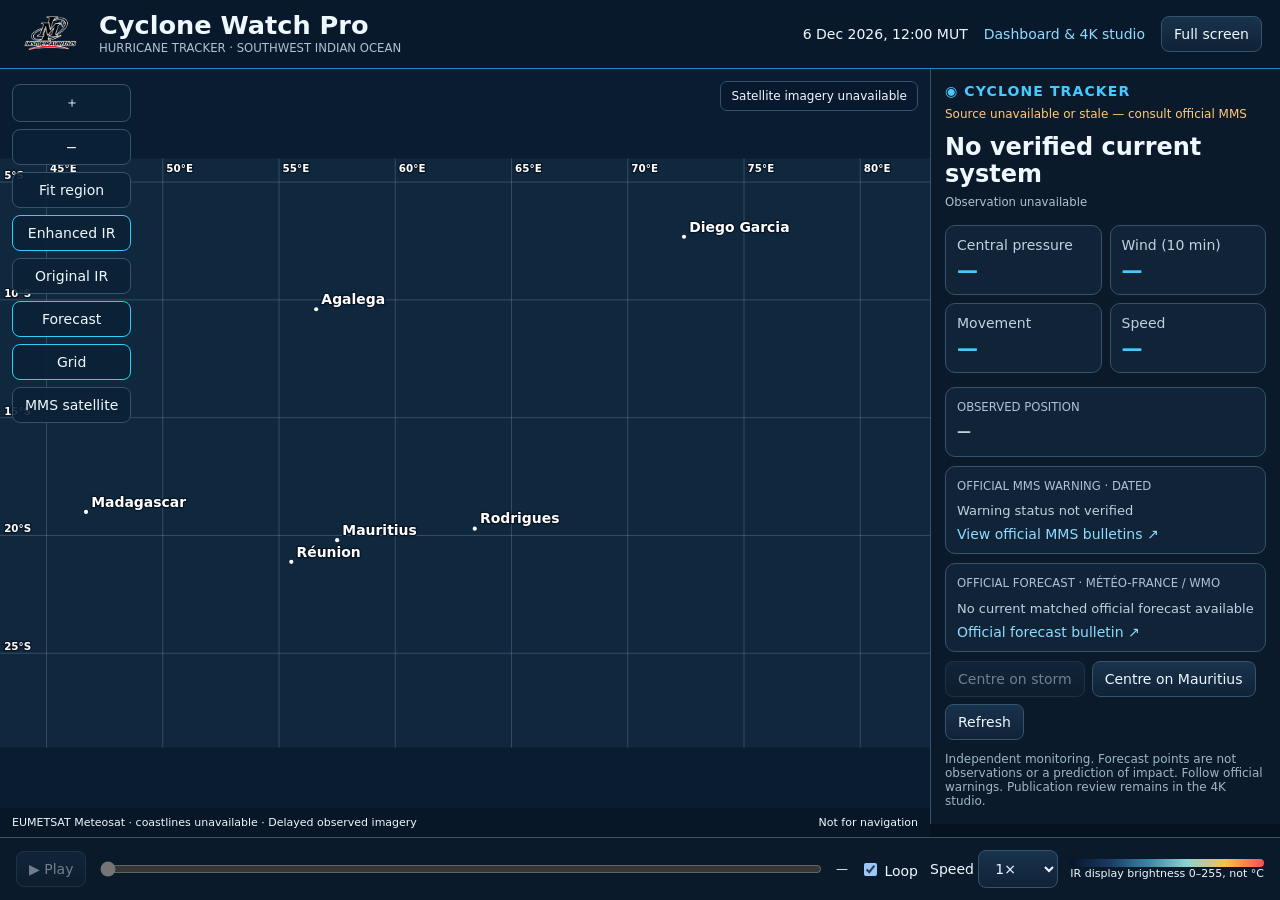
==== tracker.html @ b61e45dd "Add map-first responsive satellite tracker with real dated IR frames and official forecast overlay" ====
<!doctype html><html lang="en"><head><meta charset="utf-8"><meta name="viewport" content="width=device-width, initial-scale=1"><title>Inside Mauritius | Cyclone Watch Pro — Tracker</title><link rel="icon" href="icon.svg"><link rel="stylesheet" href="tracker.css"><script src="official-forecast.js" defer></script><script src="tracker.js" defer></script></head><body><header><img src="studio-logo.png" alt="Inside Mauritius"><div><strong>Cyclone Watch Pro</strong><small>HURRICANE TRACKER · SOUTHWEST INDIAN OCEAN</small></div><span id="clock"></span><a href="index.html">Dashboard & 4K studio</a><button id="full">Full screen</button></header><main><section class="map" aria-label="Satellite tracking map"><svg id="map" viewBox="0 0 1800 1140" xmlns="http://www.w3.org/2000/svg" aria-label="Geographic satellite map"><rect width="1800" height="1140" fill="#10283d"/><image id="sat" width="1800" height="1140" preserveAspectRatio="none"/><image id="coast" width="1800" height="1140" preserveAspectRatio="none"/><g id="grid"></g><g id="places"></g><g id="tracks"></g></svg><div class="layers"><button id="zoomIn">＋</button><button id="zoomOut">−</button><button id="reset">Fit region</button><button id="infra" aria-pressed="true">Enhanced IR</button><button id="raw" aria-pressed="false">Original IR</button><button id="forecastToggle" aria-pressed="true">Forecast</button><button id="gridToggle" aria-pressed="true">Grid</button><a href="https://metservice.intnet.mu/satellite-imagery.php">MMS satellite</a></div><div class="mapstatus" id="imageStatus" role="status">Checking dated imagery…</div><div class="mapfoot"><span id="credit">Satellite observations are delayed.</span><span>Not for navigation</span></div></section><aside><div class="eyebrow">◉ CYCLONE TRACKER</div><div id="sourceStatus" role="status">Checking official sources…</div><h1 id="storm">—</h1><small id="obs">Observation unavailable</small><div class="metrics"><div>Central pressure<b id="pressure">—</b></div><div>Wind (10 min)<b id="wind">—</b></div><div>Movement<b id="direction">—</b></div><div>Speed<b id="speed">—</b></div></div><div class="panel"><small>OBSERVED POSITION</small><b id="coords">—</b></div><div class="panel"><small>OFFICIAL MMS WARNING · DATED</small><p id="warning">Not verified</p><a href="https://metservice.intnet.mu/">View official MMS bulletins ↗</a></div><div class="panel"><small>OFFICIAL FORECAST · MÉTÉO-FRANCE / WMO</small><p id="forecastStatus">Checking forecast…</p><div id="points"></div><a href="https://wwmiws.wmo.int/index.php/metareas/bulletinset/8S/html">Official forecast bulletin ↗</a></div><div class="actions"><button id="centerStorm">Centre on storm</button><button id="centerMU">Centre on Mauritius</button><button id="refresh">Refresh</button></div><p class="note">Independent monitoring. Forecast points are not observations or a prediction of impact. Follow official warnings. Publication review remains in the 4K studio.</p></aside></main><footer><button id="play" disabled>▶ Play</button><input type="range" id="seek" min="0" max="0" value="0" disabled aria-label="Satellite frame"><span id="frameTime">—</span><label><input type="checkbox" id="loop" checked> Loop</label><label>Speed <select id="rate"><option value="1">1×</option><option value="2">2×</option><option value=".5">0.5×</option></select></label><div class="legend"><span class="gradient"></span>IR display brightness 0–255, not °C</div></footer></body></html>
---- tracker.css ----
:root{color-scheme:dark;--bg:#071221;--panel:#102337;--line:#36536c;--cyan:#46c9ff;--ink:#eff8ff}*{box-sizing:border-box}body{margin:0;background:var(--bg);color:var(--ink);font:14px system-ui,sans-serif;min-height:100dvh;display:flex;flex-direction:column}header{display:flex;align-items:center;gap:16px;padding:10px 18px;border-bottom:1px solid #168dc2;background:#09192c;flex-wrap:wrap}header img{width:65px;height:42px;object-fit:contain}header strong{font-size:clamp(19px,2vw,28px)}small{display:block;color:#adc2d5;line-height:1.5}header #clock{margin-left:auto;font-variant-numeric:tabular-nums}a{color:#8edcff;text-decoration:none}a:hover{text-decoration:underline}button,select,.layers a{border:1px solid var(--line);background:linear-gradient(#18334d,#102236);color:var(--ink);border-radius:8px;padding:9px 12px;font:inherit;cursor:pointer}button:disabled{opacity:.45;cursor:default}button[aria-pressed=true]{background:#075b9a;border-color:#2bceff}button:focus-visible,a:focus-visible,input:focus-visible{outline:2px solid #46c9ff}main{display:grid;grid-template-columns:minmax(0,1fr) 350px;flex:1;min-height:0}.map{position:relative;min-width:0;min-height:480px;display:flex;align-items:center;justify-content:center;background:#0a1d30;overflow:hidden}.map svg{display:block;width:100%;height:100%;max-height:calc(100dvh - 160px);touch-action:pan-y}.layers{position:absolute;left:12px;top:15px;display:flex;flex-direction:column;gap:7px;align-items:stretch}.layers button,.layers a{background:#0a2036e8}.mapstatus{position:absolute;top:12px;right:12px;background:#09192dec;border:1px solid var(--line);border-radius:7px;padding:7px 10px;max-width:55%;font-size:12px}.mapfoot{position:absolute;bottom:0;left:0;right:0;display:flex;justify-content:space-between;gap:12px;background:#081727e8;padding:8px 12px;font-size:11px}aside{padding:14px;background:#0b1a2b;border-left:1px solid var(--line);min-width:0;overflow:auto;max-height:calc(100dvh - 145px)}.eyebrow{font-weight:750;color:var(--cyan);letter-spacing:.08em}h1{font-size:24px;line-height:1.15;margin:13px 0 5px}#sourceStatus{font-size:12px;color:#ffc979;margin-top:8px}.metrics{display:grid;grid-template-columns:1fr 1fr;margin:14px 0;gap:8px}.metrics div,.panel{border:1px solid var(--line);background:var(--panel);border-radius:10px;padding:11px;color:#bdd2e3}.metrics b{display:block;font-size:21px;margin-top:6px;color:var(--cyan);overflow-wrap:anywhere}.panel{margin:9px 0}.panel b{display:block;margin:6px 0}.panel p{margin:8px 0;font-size:13px}.point{display:flex;align-items:center;gap:8px;margin:7px 0;width:100%;text-align:left;font-size:12px}.point span{color:#ffda72;font-weight:700}.actions{display:flex;gap:7px;flex-wrap:wrap}.note{font-size:12px;color:#9db5c9}footer{display:flex;align-items:center;gap:12px;flex-wrap:wrap;padding:12px 16px;border-top:1px solid var(--line);background:#0b1a2b}footer input[type=range]{flex:1;min-width:100px;accent-color:#1fa8ff}.legend{font-size:11px}.gradient{display:block;height:8px;border-radius:4px;background:linear-gradient(90deg,#08142a,#1a3962,#3a84a3,#8bd3d3,#fabf4c,#f65049)}#frameTime{font-size:12px}svg text{font-family:system-ui,sans-serif;fill:white;paint-order:stroke;stroke:#081525;stroke-width:5;stroke-linejoin:round;font-weight:650}svg .forecastLabel{fill:#ffda72}svg .gridline{stroke:#aac5df;stroke-opacity:.30;stroke-width:1.5}svg .forecastLine{stroke:#ffda72;stroke-width:5;stroke-dasharray:12 9;fill:none}svg .observedLine{stroke:#42d9ee;stroke-width:4;fill:none}@media(max-width:850px){main{grid-template-columns:1fr}.map{min-height:360px}.map svg{height:auto;max-height:none}aside{max-height:none;border-left:0;border-top:1px solid var(--line)}.layers{flex-direction:row;flex-wrap:wrap;top:auto;bottom:36px;right:8px;left:8px;gap:4px}.layers button,.layers a{padding:6px;font-size:11px}.mapstatus{max-width:85%}header #clock{margin-left:0}footer{position:static}.mapfoot{font-size:10px}}
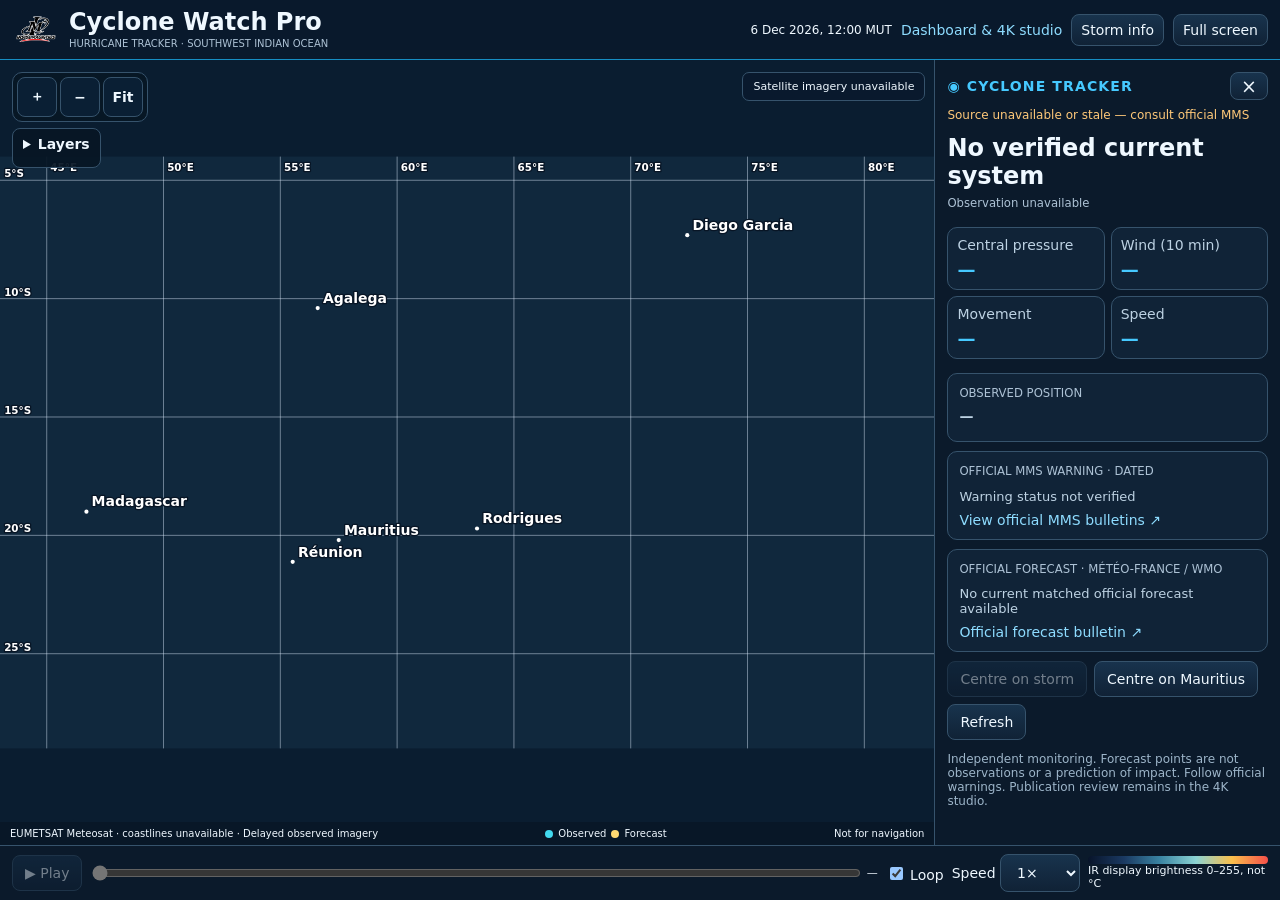
==== commit aacc42bd: "Refine tracker map-first viewport, fixed timeline, collapsible panel and geographic mouse/touch navi" ====
--- a/tracker.html
+++ b/tracker.html
@@ -1 +1 @@
-<!doctype html><html lang="en"><head><meta charset="utf-8"><meta name="viewport" content="width=device-width, initial-scale=1"><title>Inside Mauritius | Cyclone Watch Pro — Tracker</title><link rel="icon" href="icon.svg"><link rel="stylesheet" href="tracker.css"><script src="official-forecast.js" defer></script><script src="tracker.js" defer></script></head><body><header><img src="studio-logo.png" alt="Inside Mauritius"><div><strong>Cyclone Watch Pro</strong><small>HURRICANE TRACKER · SOUTHWEST INDIAN OCEAN</small></div><span id="clock"></span><a href="index.html">Dashboard & 4K studio</a><button id="full">Full screen</button></header><main><section class="map" aria-label="Satellite tracking map"><svg id="map" viewBox="0 0 1800 1140" xmlns="http://www.w3.org/2000/svg" aria-label="Geographic satellite map"><rect width="1800" height="1140" fill="#10283d"/><image id="sat" width="1800" height="1140" preserveAspectRatio="none"/><image id="coast" width="1800" height="1140" preserveAspectRatio="none"/><g id="grid"></g><g id="places"></g><g id="tracks"></g></svg><div class="layers"><button id="zoomIn">＋</button><button id="zoomOut">−</button><button id="reset">Fit region</button><button id="infra" aria-pressed="true">Enhanced IR</button><button id="raw" aria-pressed="false">Original IR</button><button id="forecastToggle" aria-pressed="true">Forecast</button><button id="gridToggle" aria-pressed="true">Grid</button><a href="https://metservice.intnet.mu/satellite-imagery.php">MMS satellite</a></div><div class="mapstatus" id="imageStatus" role="status">Checking dated imagery…</div><div class="mapfoot"><span id="credit">Satellite observations are delayed.</span><span>Not for navigation</span></div></section><aside><div class="eyebrow">◉ CYCLONE TRACKER</div><div id="sourceStatus" role="status">Checking official sources…</div><h1 id="storm">—</h1><small id="obs">Observation unavailable</small><div class="metrics"><div>Central pressure<b id="pressure">—</b></div><div>Wind (10 min)<b id="wind">—</b></div><div>Movement<b id="direction">—</b></div><div>Speed<b id="speed">—</b></div></div><div class="panel"><small>OBSERVED POSITION</small><b id="coords">—</b></div><div class="panel"><small>OFFICIAL MMS WARNING · DATED</small><p id="warning">Not verified</p><a href="https://metservice.intnet.mu/">View official MMS bulletins ↗</a></div><div class="panel"><small>OFFICIAL FORECAST · MÉTÉO-FRANCE / WMO</small><p id="forecastStatus">Checking forecast…</p><div id="points"></div><a href="https://wwmiws.wmo.int/index.php/metareas/bulletinset/8S/html">Official forecast bulletin ↗</a></div><div class="actions"><button id="centerStorm">Centre on storm</button><button id="centerMU">Centre on Mauritius</button><button id="refresh">Refresh</button></div><p class="note">Independent monitoring. Forecast points are not observations or a prediction of impact. Follow official warnings. Publication review remains in the 4K studio.</p></aside></main><footer><button id="play" disabled>▶ Play</button><input type="range" id="seek" min="0" max="0" value="0" disabled aria-label="Satellite frame"><span id="frameTime">—</span><label><input type="checkbox" id="loop" checked> Loop</label><label>Speed <select id="rate"><option value="1">1×</option><option value="2">2×</option><option value=".5">0.5×</option></select></label><div class="legend"><span class="gradient"></span>IR display brightness 0–255, not °C</div></footer></body></html>+<!doctype html><html lang="en"><head><meta charset="utf-8"><meta name="viewport" content="width=device-width, initial-scale=1"><title>Inside Mauritius | Cyclone Watch Pro — Tracker</title><link rel="icon" href="icon.svg"><link rel="stylesheet" href="tracker.css"><script src="tracker.js" defer></script></head><body><header><img src="studio-logo.png" alt="Inside Mauritius"><div><strong>Cyclone Watch Pro</strong><small>HURRICANE TRACKER · SOUTHWEST INDIAN OCEAN</small></div><span id="clock"></span><a href="index.html">Dashboard & 4K studio</a><button id="panelToggle" aria-controls="stormPanel" aria-expanded="true">Storm info</button><button id="full">Full screen</button></header><main><section class="map" aria-label="Satellite tracking map"><svg id="map" viewBox="0 0 1800 1140" xmlns="http://www.w3.org/2000/svg" aria-label="Geographic satellite map. Arrow keys pan; plus and minus zoom." tabindex="0"><rect width="1800" height="1140" fill="#10283d"/><image id="sat" width="1800" height="1140" preserveAspectRatio="none"/><image id="coast" width="1800" height="1140" preserveAspectRatio="none"/><g id="grid"></g><g id="places"></g><g id="tracks"></g></svg><div class="layers" aria-label="Map controls"><div class="zoomtools"><button id="zoomIn" aria-label="Zoom in">＋</button><button id="zoomOut" aria-label="Zoom out">−</button><button id="reset" title="Fit region">Fit</button></div><details class="layerMenu"><summary>Layers</summary><div class="layerOptions"><button id="infra" aria-pressed="true">Enhanced IR</button><button id="raw" aria-pressed="false">Original IR</button><button id="forecastToggle" aria-pressed="true">Forecast</button><button id="gridToggle" aria-pressed="true">Grid</button><a href="https://metservice.intnet.mu/satellite-imagery.php">MMS satellite</a></div></details></div><div class="mapstatus" id="imageStatus" role="status">Checking dated imagery…</div><div class="mapfoot"><span id="credit">Satellite observations are delayed.</span><span class="trackkey"><i></i> Observed <i></i> Forecast</span><span>Not for navigation</span></div></section><aside id="stormPanel" aria-label="Cyclone information"><div class="panelhead"><div class="eyebrow">◉ CYCLONE TRACKER</div><button id="panelClose" aria-label="Close storm information">×</button></div><div id="sourceStatus" role="status">Checking official sources…</div><h1 id="storm">—</h1><small id="obs">Observation unavailable</small><div class="metrics"><div>Central pressure<b id="pressure">—</b></div><div>Wind (10 min)<b id="wind">—</b></div><div>Movement<b id="direction">—</b></div><div>Speed<b id="speed">—</b></div></div><div class="panel"><small>OBSERVED POSITION</small><b id="coords">—</b></div><div class="panel"><small>OFFICIAL MMS WARNING · DATED</small><p id="warning">Not verified</p><a href="https://metservice.intnet.mu/">View official MMS bulletins ↗</a></div><div class="panel"><small>OFFICIAL FORECAST · MÉTÉO-FRANCE / WMO</small><p id="forecastStatus">Checking forecast…</p><div id="points"></div><a href="https://wwmiws.wmo.int/index.php/metareas/bulletinset/8S/html">Official forecast bulletin ↗</a></div><div class="actions"><button id="centerStorm">Centre on storm</button><button id="centerMU">Centre on Mauritius</button><button id="refresh">Refresh</button></div><p class="note">Independent monitoring. Forecast points are not observations or a prediction of impact. Follow official warnings. Publication review remains in the 4K studio.</p></aside></main><footer aria-label="Satellite animation controls"><button id="play" disabled>▶ Play</button><input type="range" id="seek" min="0" max="0" value="0" disabled aria-label="Satellite frame"><span id="frameTime">—</span><label><input type="checkbox" id="loop" checked> Loop</label><label>Speed <select id="rate"><option value="1">1×</option><option value="2">2×</option><option value=".5">0.5×</option></select></label><div class="legend"><span class="gradient"></span>IR display brightness 0–255, not °C</div></footer></body></html>
--- a/tracker.css
+++ b/tracker.css
@@ -1 +1,32 @@
-:root{color-scheme:dark;--bg:#071221;--panel:#102337;--line:#36536c;--cyan:#46c9ff;--ink:#eff8ff}*{box-sizing:border-box}body{margin:0;background:var(--bg);color:var(--ink);font:14px system-ui,sans-serif;min-height:100dvh;display:flex;flex-direction:column}header{display:flex;align-items:center;gap:16px;padding:10px 18px;border-bottom:1px solid #168dc2;background:#09192c;flex-wrap:wrap}header img{width:65px;height:42px;object-fit:contain}header strong{font-size:clamp(19px,2vw,28px)}small{display:block;color:#adc2d5;line-height:1.5}header #clock{margin-left:auto;font-variant-numeric:tabular-nums}a{color:#8edcff;text-decoration:none}a:hover{text-decoration:underline}button,select,.layers a{border:1px solid var(--line);background:linear-gradient(#18334d,#102236);color:var(--ink);border-radius:8px;padding:9px 12px;font:inherit;cursor:pointer}button:disabled{opacity:.45;cursor:default}button[aria-pressed=true]{background:#075b9a;border-color:#2bceff}button:focus-visible,a:focus-visible,input:focus-visible{outline:2px solid #46c9ff}main{display:grid;grid-template-columns:minmax(0,1fr) 350px;flex:1;min-height:0}.map{position:relative;min-width:0;min-height:480px;display:flex;align-items:center;justify-content:center;background:#0a1d30;overflow:hidden}.map svg{display:block;width:100%;height:100%;max-height:calc(100dvh - 160px);touch-action:pan-y}.layers{position:absolute;left:12px;top:15px;display:flex;flex-direction:column;gap:7px;align-items:stretch}.layers button,.layers a{background:#0a2036e8}.mapstatus{position:absolute;top:12px;right:12px;background:#09192dec;border:1px solid var(--line);border-radius:7px;padding:7px 10px;max-width:55%;font-size:12px}.mapfoot{position:absolute;bottom:0;left:0;right:0;display:flex;justify-content:space-between;gap:12px;background:#081727e8;padding:8px 12px;font-size:11px}aside{padding:14px;background:#0b1a2b;border-left:1px solid var(--line);min-width:0;overflow:auto;max-height:calc(100dvh - 145px)}.eyebrow{font-weight:750;color:var(--cyan);letter-spacing:.08em}h1{font-size:24px;line-height:1.15;margin:13px 0 5px}#sourceStatus{font-size:12px;color:#ffc979;margin-top:8px}.metrics{display:grid;grid-template-columns:1fr 1fr;margin:14px 0;gap:8px}.metrics div,.panel{border:1px solid var(--line);background:var(--panel);border-radius:10px;padding:11px;color:#bdd2e3}.metrics b{display:block;font-size:21px;margin-top:6px;color:var(--cyan);overflow-wrap:anywhere}.panel{margin:9px 0}.panel b{display:block;margin:6px 0}.panel p{margin:8px 0;font-size:13px}.point{display:flex;align-items:center;gap:8px;margin:7px 0;width:100%;text-align:left;font-size:12px}.point span{color:#ffda72;font-weight:700}.actions{display:flex;gap:7px;flex-wrap:wrap}.note{font-size:12px;color:#9db5c9}footer{display:flex;align-items:center;gap:12px;flex-wrap:wrap;padding:12px 16px;border-top:1px solid var(--line);background:#0b1a2b}footer input[type=range]{flex:1;min-width:100px;accent-color:#1fa8ff}.legend{font-size:11px}.gradient{display:block;height:8px;border-radius:4px;background:linear-gradient(90deg,#08142a,#1a3962,#3a84a3,#8bd3d3,#fabf4c,#f65049)}#frameTime{font-size:12px}svg text{font-family:system-ui,sans-serif;fill:white;paint-order:stroke;stroke:#081525;stroke-width:5;stroke-linejoin:round;font-weight:650}svg .forecastLabel{fill:#ffda72}svg .gridline{stroke:#aac5df;stroke-opacity:.30;stroke-width:1.5}svg .forecastLine{stroke:#ffda72;stroke-width:5;stroke-dasharray:12 9;fill:none}svg .observedLine{stroke:#42d9ee;stroke-width:4;fill:none}@media(max-width:850px){main{grid-template-columns:1fr}.map{min-height:360px}.map svg{height:auto;max-height:none}aside{max-height:none;border-left:0;border-top:1px solid var(--line)}.layers{flex-direction:row;flex-wrap:wrap;top:auto;bottom:36px;right:8px;left:8px;gap:4px}.layers button,.layers a{padding:6px;font-size:11px}.mapstatus{max-width:85%}header #clock{margin-left:0}footer{position:static}.mapfoot{font-size:10px}}+:root{color-scheme:dark;--bg:#071221;--panel:#102337;--line:#36536c;--cyan:#46c9ff;--ink:#eff8ff}*{box-sizing:border-box}body{margin:0;background:var(--bg);color:var(--ink);font:14px system-ui,sans-serif;min-height:100dvh;display:flex;flex-direction:column}header{display:flex;align-items:center;gap:16px;padding:10px 18px;border-bottom:1px solid #168dc2;background:#09192c;flex-wrap:wrap}header img{width:65px;height:42px;object-fit:contain}header strong{font-size:clamp(19px,2vw,28px)}small{display:block;color:#adc2d5;line-height:1.5}header #clock{margin-left:auto;font-variant-numeric:tabular-nums}a{color:#8edcff;text-decoration:none}a:hover{text-decoration:underline}button,select,.layers a{border:1px solid var(--line);background:linear-gradient(#18334d,#102236);color:var(--ink);border-radius:8px;padding:9px 12px;font:inherit;cursor:pointer}button:disabled{opacity:.45;cursor:default}button[aria-pressed=true]{background:#075b9a;border-color:#2bceff}button:focus-visible,a:focus-visible,input:focus-visible{outline:2px solid #46c9ff}main{display:grid;grid-template-columns:minmax(0,1fr) 350px;flex:1;min-height:0}.map{position:relative;min-width:0;min-height:480px;display:flex;align-items:center;justify-content:center;background:#0a1d30;overflow:hidden}.map svg{display:block;width:100%;height:100%;max-height:calc(100dvh - 160px);touch-action:pan-y}.layers{position:absolute;left:12px;top:15px;display:flex;flex-direction:column;gap:7px;align-items:stretch}.layers button,.layers a{background:#0a2036e8}.mapstatus{position:absolute;top:12px;right:12px;background:#09192dec;border:1px solid var(--line);border-radius:7px;padding:7px 10px;max-width:55%;font-size:12px}.mapfoot{position:absolute;bottom:0;left:0;right:0;display:flex;justify-content:space-between;gap:12px;background:#081727e8;padding:8px 12px;font-size:11px}aside{padding:14px;background:#0b1a2b;border-left:1px solid var(--line);min-width:0;overflow:auto;max-height:calc(100dvh - 145px)}.eyebrow{font-weight:750;color:var(--cyan);letter-spacing:.08em}h1{font-size:24px;line-height:1.15;margin:13px 0 5px}#sourceStatus{font-size:12px;color:#ffc979;margin-top:8px}.metrics{display:grid;grid-template-columns:1fr 1fr;margin:14px 0;gap:8px}.metrics div,.panel{border:1px solid var(--line);background:var(--panel);border-radius:10px;padding:11px;color:#bdd2e3}.metrics b{display:block;font-size:21px;margin-top:6px;color:var(--cyan);overflow-wrap:anywhere}.panel{margin:9px 0}.panel b{display:block;margin:6px 0}.panel p{margin:8px 0;font-size:13px}.point{display:flex;align-items:center;gap:8px;margin:7px 0;width:100%;text-align:left;font-size:12px}.point span{color:#ffda72;font-weight:700}.actions{display:flex;gap:7px;flex-wrap:wrap}.note{font-size:12px;color:#9db5c9}footer{display:flex;align-items:center;gap:12px;flex-wrap:wrap;padding:12px 16px;border-top:1px solid var(--line);background:#0b1a2b}footer input[type=range]{flex:1;min-width:100px;accent-color:#1fa8ff}.legend{font-size:11px}.gradient{display:block;height:8px;border-radius:4px;background:linear-gradient(90deg,#08142a,#1a3962,#3a84a3,#8bd3d3,#fabf4c,#f65049)}#frameTime{font-size:12px}svg text{font-family:system-ui,sans-serif;fill:white;paint-order:stroke;stroke:#081525;stroke-width:5;stroke-linejoin:round;font-weight:650}svg .forecastLabel{fill:#ffda72}svg .gridline{stroke:#aac5df;stroke-opacity:.30;stroke-width:1.5}svg .forecastLine{stroke:#ffda72;stroke-width:5;stroke-dasharray:12 9;fill:none}svg .observedLine{stroke:#42d9ee;stroke-width:4;fill:none}@media(max-width:850px){main{grid-template-columns:1fr}.map{min-height:360px}.map svg{height:auto;max-height:none}aside{max-height:none;border-left:0;border-top:1px solid var(--line)}.layers{flex-direction:row;flex-wrap:wrap;top:auto;bottom:36px;right:8px;left:8px;gap:4px}.layers button,.layers a{padding:6px;font-size:11px}.mapstatus{max-width:85%}header #clock{margin-left:0}footer{position:static}.mapfoot{font-size:10px}}
+/* Map-first layout: the footer occupies a dedicated viewport row, never behind the map. */
+html,body{height:100%;min-height:0}body{height:100dvh;display:grid;grid-template-rows:auto minmax(0,1fr) auto;overflow:hidden}
+header{gap:9px;padding:8px 12px;min-width:0}header img{width:48px;height:38px}header strong{font-size:clamp(17px,2vw,24px)}header small{font-size:10px}header button{padding:7px 9px}header #clock{font-size:12px}
+main{position:relative;display:grid;grid-template-columns:minmax(0,1fr) clamp(270px,27vw,350px);min-height:0;overflow:hidden}
+body.panel-closed main{grid-template-columns:minmax(0,1fr)}aside[hidden]{display:none!important}
+.map{min-height:0;height:100%;width:100%;display:block;overflow:hidden}
+.map svg{position:absolute;inset:0;width:100%;height:100%;max-height:none;touch-action:none;cursor:grab;user-select:none}
+.map svg.dragging{cursor:grabbing}.map svg:focus-visible{outline:2px solid #42d9ee;outline-offset:-3px}
+.layers{top:12px;left:12px;right:auto;bottom:auto;display:flex;flex-direction:column;gap:6px;z-index:3;align-items:flex-start}
+.zoomtools{display:flex;gap:3px;padding:4px;background:#071625e8;border:1px solid #36536c;border-radius:10px}
+.zoomtools button{min-width:40px;min-height:40px;padding:5px 8px;font-weight:700}
+.layerMenu{position:relative;background:#071625ef;border:1px solid #36536c;border-radius:8px;padding:7px 10px}
+.layerMenu summary{cursor:pointer;font-weight:650;min-height:24px}.layerOptions{display:flex;flex-direction:column;gap:5px;min-width:132px;margin-top:7px}.layerOptions button,.layerOptions a{padding:7px 9px;font-size:12px}
+.mapstatus{z-index:2;right:9px;top:12px;max-width:46%;font-size:11px;pointer-events:none}
+.mapfoot{z-index:2;align-items:center;flex-wrap:wrap;font-size:10px;padding:6px 10px;pointer-events:none}
+.trackkey{display:flex;align-items:center;gap:5px}.trackkey i{width:8px;height:8px;border-radius:50%;background:#42d9ee}.trackkey i:nth-of-type(2){background:#ffda72}
+aside{height:100%;max-height:none;min-height:0;overflow:auto;overscroll-behavior:contain;padding:12px} .panelhead{display:flex;align-items:center;justify-content:space-between;gap:8px}.panelhead button{font-size:19px;padding:2px 10px}.metrics{gap:6px}.metrics div{padding:9px}.metrics b{font-size:18px}
+footer{z-index:5;position:relative;min-width:0;gap:8px;padding:8px 12px;padding-bottom:max(8px,env(safe-area-inset-bottom));display:grid;grid-template-columns:auto minmax(70px,1fr) auto auto auto auto;align-items:center}
+footer input[type=range]{width:100%;min-width:0}footer button{white-space:nowrap}footer .legend{max-width:180px}#frameTime{font-size:11px;max-width:240px;line-height:1.3}
+svg .gridline{stroke:#e0edff;stroke-opacity:.45;vector-effect:non-scaling-stroke;stroke-width:1}
+svg .forecastLine{stroke-width:4;vector-effect:non-scaling-stroke;stroke-dasharray:7 5}
+svg .observedLine{stroke-width:3;vector-effect:non-scaling-stroke}
+svg .storm-ring{transform-box:fill-box;transform-origin:center;animation:stormPulse 1.8s ease-in-out infinite}
+svg .storm-spin{transform-box:fill-box;transform-origin:center;animation:stormSpin 5s linear infinite}
+@keyframes stormPulse{0%,100%{opacity:.9;transform:scale(.95)}50%{opacity:.45;transform:scale(1.25)}}
+@keyframes stormSpin{to{transform:rotate(360deg)}}
+@media(prefers-reduced-motion:reduce){svg .storm-ring,svg .storm-spin{animation:none}}
+@media(max-width:850px){main,body.panel-closed main{grid-template-columns:minmax(0,1fr)}aside{position:absolute;right:0;top:0;bottom:0;width:min(92%,350px);z-index:4;box-shadow:-10px 0 30px #0009;border-left:1px solid var(--line);border-top:0}
+header{gap:6px}header #clock{margin-left:0}header a{font-size:12px}header img{width:36px;height:34px}header small{font-size:9px}
+footer{grid-template-columns:auto minmax(60px,1fr) auto auto;gap:6px;padding:6px 9px}#frameTime{grid-column:1/-1;grid-row:2;max-width:none}footer .legend{grid-column:1/-1;grid-row:3;max-width:none;display:flex;align-items:center;gap:8px}footer .gradient{width:90px;flex-shrink:0}footer select{padding:5px}footer button{padding:8px}footer label{font-size:11px}.mapstatus{max-width:48%}.mapfoot{font-size:9px}}
+@media(max-height:480px) and (min-width:851px){header{padding:4px 9px}header small{display:none}footer{padding:5px 8px}}
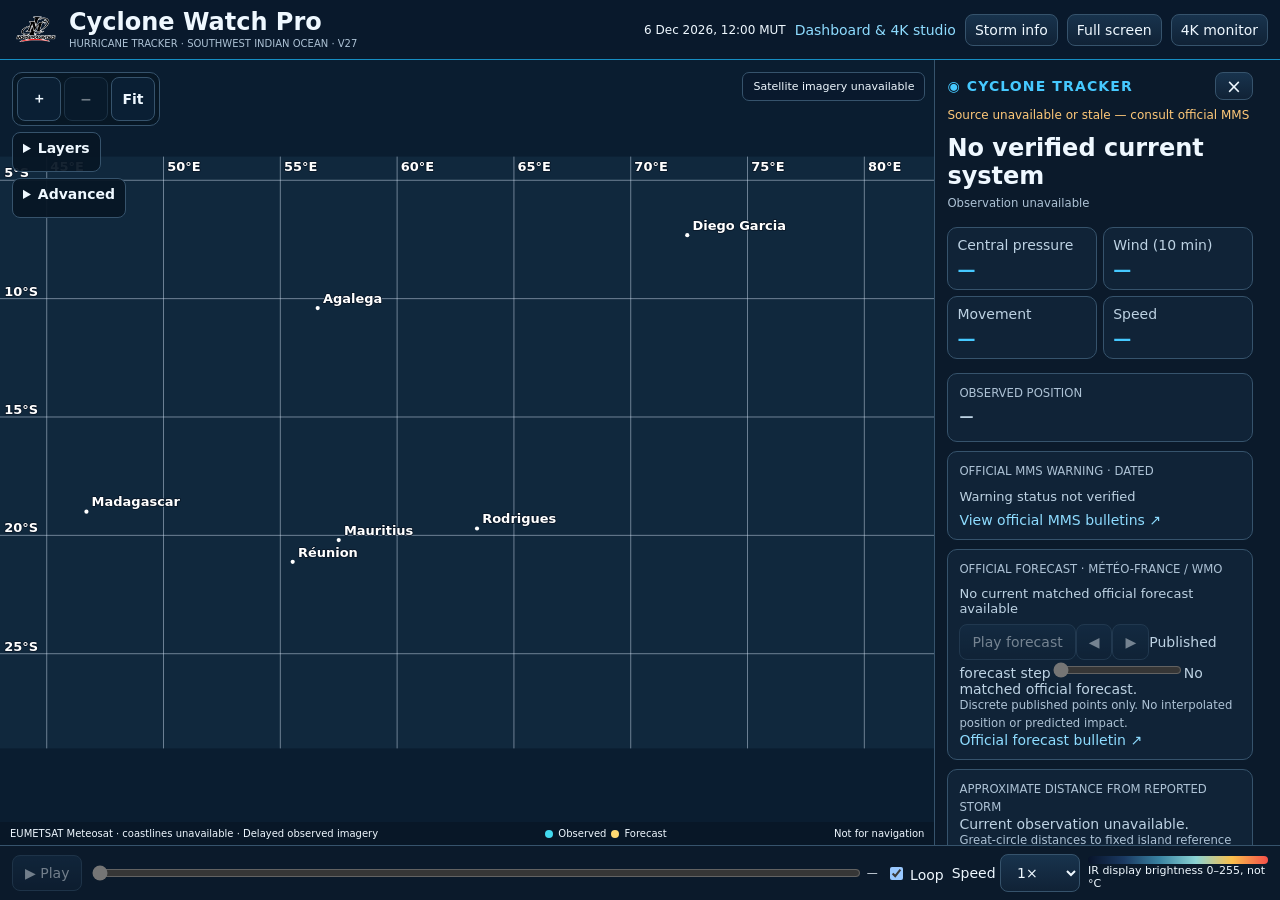
==== commit 7fe8529b: "Add V27 monitor, optional map controls, official forecast replay and island distance panel" ====
--- a/tracker.html
+++ b/tracker.html
@@ -1 +1 @@
-<!doctype html><html lang="en"><head><meta charset="utf-8"><meta name="viewport" content="width=device-width, initial-scale=1"><title>Inside Mauritius | Cyclone Watch Pro — Tracker</title><link rel="icon" href="icon.svg"><link rel="stylesheet" href="tracker.css"><script src="tracker.js" defer></script></head><body><header><img src="studio-logo.png" alt="Inside Mauritius"><div><strong>Cyclone Watch Pro</strong><small>HURRICANE TRACKER · SOUTHWEST INDIAN OCEAN</small></div><span id="clock"></span><a href="index.html">Dashboard & 4K studio</a><button id="panelToggle" aria-controls="stormPanel" aria-expanded="true">Storm info</button><button id="full">Full screen</button></header><main><section class="map" aria-label="Satellite tracking map"><svg id="map" viewBox="0 0 1800 1140" xmlns="http://www.w3.org/2000/svg" aria-label="Geographic satellite map. Arrow keys pan; plus and minus zoom." tabindex="0"><rect width="1800" height="1140" fill="#10283d"/><image id="sat" width="1800" height="1140" preserveAspectRatio="none"/><image id="coast" width="1800" height="1140" preserveAspectRatio="none"/><g id="grid"></g><g id="places"></g><g id="tracks"></g></svg><div class="layers" aria-label="Map controls"><div class="zoomtools"><button id="zoomIn" aria-label="Zoom in">＋</button><button id="zoomOut" aria-label="Zoom out">−</button><button id="reset" title="Fit region">Fit</button></div><details class="layerMenu"><summary>Layers</summary><div class="layerOptions"><button id="infra" aria-pressed="true">Enhanced IR</button><button id="raw" aria-pressed="false">Original IR</button><button id="forecastToggle" aria-pressed="true">Forecast</button><button id="gridToggle" aria-pressed="true">Grid</button><a href="https://metservice.intnet.mu/satellite-imagery.php">MMS satellite</a></div></details></div><div class="mapstatus" id="imageStatus" role="status">Checking dated imagery…</div><div class="mapfoot"><span id="credit">Satellite observations are delayed.</span><span class="trackkey"><i></i> Observed <i></i> Forecast</span><span>Not for navigation</span></div></section><aside id="stormPanel" aria-label="Cyclone information"><div class="panelhead"><div class="eyebrow">◉ CYCLONE TRACKER</div><button id="panelClose" aria-label="Close storm information">×</button></div><div id="sourceStatus" role="status">Checking official sources…</div><h1 id="storm">—</h1><small id="obs">Observation unavailable</small><div class="metrics"><div>Central pressure<b id="pressure">—</b></div><div>Wind (10 min)<b id="wind">—</b></div><div>Movement<b id="direction">—</b></div><div>Speed<b id="speed">—</b></div></div><div class="panel"><small>OBSERVED POSITION</small><b id="coords">—</b></div><div class="panel"><small>OFFICIAL MMS WARNING · DATED</small><p id="warning">Not verified</p><a href="https://metservice.intnet.mu/">View official MMS bulletins ↗</a></div><div class="panel"><small>OFFICIAL FORECAST · MÉTÉO-FRANCE / WMO</small><p id="forecastStatus">Checking forecast…</p><div id="points"></div><a href="https://wwmiws.wmo.int/index.php/metareas/bulletinset/8S/html">Official forecast bulletin ↗</a></div><div class="actions"><button id="centerStorm">Centre on storm</button><button id="centerMU">Centre on Mauritius</button><button id="refresh">Refresh</button></div><p class="note">Independent monitoring. Forecast points are not observations or a prediction of impact. Follow official warnings. Publication review remains in the 4K studio.</p></aside></main><footer aria-label="Satellite animation controls"><button id="play" disabled>▶ Play</button><input type="range" id="seek" min="0" max="0" value="0" disabled aria-label="Satellite frame"><span id="frameTime">—</span><label><input type="checkbox" id="loop" checked> Loop</label><label>Speed <select id="rate"><option value="1">1×</option><option value="2">2×</option><option value=".5">0.5×</option></select></label><div class="legend"><span class="gradient"></span>IR display brightness 0–255, not °C</div></footer></body></html>+<!doctype html><html lang="en"><head><meta charset="utf-8"><meta name="viewport" content="width=device-width, initial-scale=1"><title>Inside Mauritius | Cyclone Watch Pro — Tracker</title><link rel="icon" href="icon.svg"><link rel="stylesheet" href="tracker.css"><script src="tracker.js" defer></script></head><body><header><img src="studio-logo.png" alt="Inside Mauritius"><div><strong>Cyclone Watch Pro</strong><small>HURRICANE TRACKER · SOUTHWEST INDIAN OCEAN · V27</small></div><span id="clock"></span><a href="index.html">Dashboard & 4K studio</a><button id="panelToggle" aria-controls="stormPanel" aria-expanded="true">Storm info</button><button id="full">Full screen</button><button id="monitor">4K monitor</button></header><main><section class="map" aria-label="Satellite tracking map"><svg id="map" viewBox="0 0 1800 1140" xmlns="http://www.w3.org/2000/svg" aria-label="Geographic satellite map. Arrow keys pan; plus and minus zoom." tabindex="0"><rect width="1800" height="1140" fill="#10283d"/><image id="sat" width="1800" height="1140" preserveAspectRatio="none"/><image id="coast" width="1800" height="1140" preserveAspectRatio="none"/><g id="grid"></g><g id="places"></g><g id="tracks"></g><g id="v27Highlight" aria-hidden="true" pointer-events="none"></g></svg><div class="layers" aria-label="Map controls"><div class="zoomtools"><button id="zoomIn" aria-label="Zoom in">＋</button><button id="zoomOut" aria-label="Zoom out">−</button><button id="reset" title="Fit region">Fit</button></div><details class="layerMenu"><summary>Layers</summary><div class="layerOptions"><button id="infra" aria-pressed="true">Enhanced IR</button><button id="raw" aria-pressed="false">Original IR</button><button id="forecastToggle" aria-pressed="true">Forecast</button><button id="gridToggle" aria-pressed="true">Grid</button><a href="https://metservice.intnet.mu/satellite-imagery.php">MMS satellite</a></div></details><details class="layerMenu v27Menu"><summary>Advanced</summary><div class="layerOptions"><button id="followStorm" aria-pressed="false" disabled>Auto-centre storm</button><label for="satOpacity">Satellite opacity <output id="opacityValue">100%</output></label><input id="satOpacity" type="range" min="0" max="100" value="100"><button id="themeToggle" aria-pressed="false">Day map theme</button><button id="latestFrame" disabled>Latest capture</button><label><input id="autoRefresh" type="checkbox" checked> Auto-refresh (5 min)</label><button id="refreshMap">Refresh now</button><small id="refreshStatus" role="status">Checking feeds…</small></div></details></div><div class="mapstatus" id="imageStatus" role="status">Checking dated imagery…</div><div class="mapfoot"><span id="credit">Satellite observations are delayed.</span><span class="trackkey"><i></i> Observed <i></i> Forecast</span><span id="monitorStatus" hidden></span><span>Not for navigation</span></div></section><aside id="stormPanel" aria-label="Cyclone information"><div class="panelhead"><div class="eyebrow">◉ CYCLONE TRACKER</div><button id="panelClose" aria-label="Close storm information">×</button></div><div id="sourceStatus" role="status">Checking official sources…</div><h1 id="storm">—</h1><small id="obs">Observation unavailable</small><div class="metrics"><div>Central pressure<b id="pressure">—</b></div><div>Wind (10 min)<b id="wind">—</b></div><div>Movement<b id="direction">—</b></div><div>Speed<b id="speed">—</b></div></div><div class="panel"><small>OBSERVED POSITION</small><b id="coords">—</b></div><div class="panel"><small>OFFICIAL MMS WARNING · DATED</small><p id="warning">Not verified</p><a href="https://metservice.intnet.mu/">View official MMS bulletins ↗</a></div><div class="panel"><small>OFFICIAL FORECAST · MÉTÉO-FRANCE / WMO</small><p id="forecastStatus">Checking forecast…</p><div class="v27Forecast"><button id="forecastPlay" disabled>Play forecast</button><button id="forecastPrev" disabled aria-label="Previous official forecast point">◀</button><button id="forecastNext" disabled aria-label="Next official forecast point">▶</button><label for="forecastSeek">Published forecast step</label><input id="forecastSeek" type="range" min="0" max="0" value="0" disabled><output id="forecastDetail" aria-live="polite">No matched official forecast.</output><small>Discrete published points only. No interpolated position or predicted impact.</small></div><div id="points"></div><a href="https://wwmiws.wmo.int/index.php/metareas/bulletinset/8S/html">Official forecast bulletin ↗</a></div><div class="panel"><small>APPROXIMATE DISTANCE FROM REPORTED STORM</small><div id="islandDistances">Current observation unavailable.</div><small>Great-circle distances to fixed island reference points; not distances to coast or impact forecasts.</small></div><div class="actions"><button id="centerStorm">Centre on storm</button><button id="centerMU">Centre on Mauritius</button><button id="refresh">Refresh</button></div><p class="note">Independent monitoring. Forecast points are not observations or a prediction of impact. Follow official warnings. Publication review remains in the 4K studio.</p></aside></main><footer aria-label="Satellite animation controls"><button id="play" disabled>▶ Play</button><input type="range" id="seek" min="0" max="0" value="0" disabled aria-label="Satellite frame"><span id="frameTime">—</span><label><input type="checkbox" id="loop" checked> Loop</label><label>Speed <select id="rate"><option value="1">1×</option><option value="2">2×</option><option value=".5">0.5×</option></select></label><div class="legend"><span class="gradient"></span>IR display brightness 0–255, not °C</div></footer></body></html>
--- a/tracker.css
+++ b/tracker.css
@@ -30,3 +30,30 @@
 header{gap:6px}header #clock{margin-left:0}header a{font-size:12px}header img{width:36px;height:34px}header small{font-size:9px}
 footer{grid-template-columns:auto minmax(60px,1fr) auto auto;gap:6px;padding:6px 9px}#frameTime{grid-column:1/-1;grid-row:2;max-width:none}footer .legend{grid-column:1/-1;grid-row:3;max-width:none;display:flex;align-items:center;gap:8px}footer .gradient{width:90px;flex-shrink:0}footer select{padding:5px}footer button{padding:8px}footer label{font-size:11px}.mapstatus{max-width:48%}.mapfoot{font-size:9px}}
 @media(max-height:480px) and (min-width:851px){header{padding:4px 9px}header small{display:none}footer{padding:5px 8px}}
+
+/* Advanced map review: preserve the map-first layout and real raster projection. */
+.map svg #places text,.map svg #tracks text {font-size:var(--map-label-size,27px)}
+.map svg #grid text {font-size:var(--map-label-size,22px)}
+.map svg text {stroke-width:3px;stroke-linejoin:round}
+.layerMenu[open] {max-height:min(60dvh,390px);overflow:auto;overscroll-behavior:contain}
+.zoomtools button {min-width:44px;min-height:44px}
+.layerOptions button,.layerOptions a {min-height:40px}
+#frameTime {overflow-wrap:anywhere}
+#stormPanel {scrollbar-gutter:stable}
+@media(max-width:850px) {
+  .mapstatus {max-width:46%;font-size:10px;overflow-wrap:anywhere}
+  .layers {top:8px;left:8px}
+  .mapfoot {gap:4px 10px}
+  footer input[type=range] {min-height:32px}
+}
+@media(max-height:480px) {
+  header {gap:4px 8px;padding:4px 8px}
+  header img {width:32px;height:29px}
+  header small {display:none}
+  footer {padding:4px 8px;gap:4px}
+  footer .legend {font-size:10px}
+  .layerMenu[open] {max-height:45dvh}
+}
+@media(prefers-reduced-motion:reduce) {
+  .map svg .storm-ring,.map svg .storm-spin {animation:none}
+}
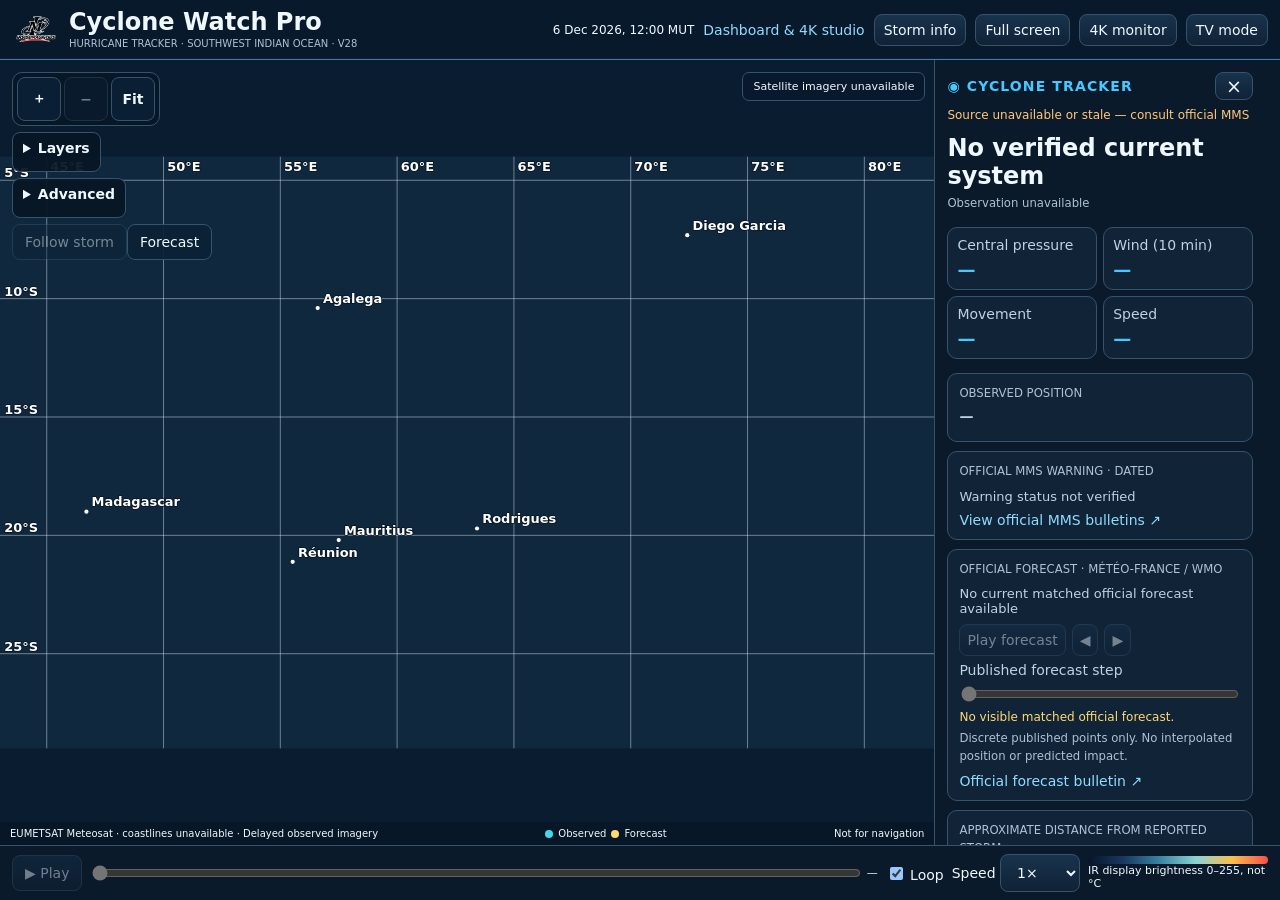
==== commit 068505e9: "Add V28 compact quick controls, forecast access and dated TV summary" ====
--- a/tracker.html
+++ b/tracker.html
@@ -1 +1 @@
-<!doctype html><html lang="en"><head><meta charset="utf-8"><meta name="viewport" content="width=device-width, initial-scale=1"><title>Inside Mauritius | Cyclone Watch Pro — Tracker</title><link rel="icon" href="icon.svg"><link rel="stylesheet" href="tracker.css"><script src="tracker.js" defer></script></head><body><header><img src="studio-logo.png" alt="Inside Mauritius"><div><strong>Cyclone Watch Pro</strong><small>HURRICANE TRACKER · SOUTHWEST INDIAN OCEAN · V27</small></div><span id="clock"></span><a href="index.html">Dashboard & 4K studio</a><button id="panelToggle" aria-controls="stormPanel" aria-expanded="true">Storm info</button><button id="full">Full screen</button><button id="monitor">4K monitor</button></header><main><section class="map" aria-label="Satellite tracking map"><svg id="map" viewBox="0 0 1800 1140" xmlns="http://www.w3.org/2000/svg" aria-label="Geographic satellite map. Arrow keys pan; plus and minus zoom." tabindex="0"><rect width="1800" height="1140" fill="#10283d"/><image id="sat" width="1800" height="1140" preserveAspectRatio="none"/><image id="coast" width="1800" height="1140" preserveAspectRatio="none"/><g id="grid"></g><g id="places"></g><g id="tracks"></g><g id="v27Highlight" aria-hidden="true" pointer-events="none"></g></svg><div class="layers" aria-label="Map controls"><div class="zoomtools"><button id="zoomIn" aria-label="Zoom in">＋</button><button id="zoomOut" aria-label="Zoom out">−</button><button id="reset" title="Fit region">Fit</button></div><details class="layerMenu"><summary>Layers</summary><div class="layerOptions"><button id="infra" aria-pressed="true">Enhanced IR</button><button id="raw" aria-pressed="false">Original IR</button><button id="forecastToggle" aria-pressed="true">Forecast</button><button id="gridToggle" aria-pressed="true">Grid</button><a href="https://metservice.intnet.mu/satellite-imagery.php">MMS satellite</a></div></details><details class="layerMenu v27Menu"><summary>Advanced</summary><div class="layerOptions"><button id="followStorm" aria-pressed="false" disabled>Auto-centre storm</button><label for="satOpacity">Satellite opacity <output id="opacityValue">100%</output></label><input id="satOpacity" type="range" min="0" max="100" value="100"><button id="themeToggle" aria-pressed="false">Day map theme</button><button id="latestFrame" disabled>Latest capture</button><label><input id="autoRefresh" type="checkbox" checked> Auto-refresh (5 min)</label><button id="refreshMap">Refresh now</button><small id="refreshStatus" role="status">Checking feeds…</small></div></details></div><div class="mapstatus" id="imageStatus" role="status">Checking dated imagery…</div><div class="mapfoot"><span id="credit">Satellite observations are delayed.</span><span class="trackkey"><i></i> Observed <i></i> Forecast</span><span id="monitorStatus" hidden></span><span>Not for navigation</span></div></section><aside id="stormPanel" aria-label="Cyclone information"><div class="panelhead"><div class="eyebrow">◉ CYCLONE TRACKER</div><button id="panelClose" aria-label="Close storm information">×</button></div><div id="sourceStatus" role="status">Checking official sources…</div><h1 id="storm">—</h1><small id="obs">Observation unavailable</small><div class="metrics"><div>Central pressure<b id="pressure">—</b></div><div>Wind (10 min)<b id="wind">—</b></div><div>Movement<b id="direction">—</b></div><div>Speed<b id="speed">—</b></div></div><div class="panel"><small>OBSERVED POSITION</small><b id="coords">—</b></div><div class="panel"><small>OFFICIAL MMS WARNING · DATED</small><p id="warning">Not verified</p><a href="https://metservice.intnet.mu/">View official MMS bulletins ↗</a></div><div class="panel"><small>OFFICIAL FORECAST · MÉTÉO-FRANCE / WMO</small><p id="forecastStatus">Checking forecast…</p><div class="v27Forecast"><button id="forecastPlay" disabled>Play forecast</button><button id="forecastPrev" disabled aria-label="Previous official forecast point">◀</button><button id="forecastNext" disabled aria-label="Next official forecast point">▶</button><label for="forecastSeek">Published forecast step</label><input id="forecastSeek" type="range" min="0" max="0" value="0" disabled><output id="forecastDetail" aria-live="polite">No matched official forecast.</output><small>Discrete published points only. No interpolated position or predicted impact.</small></div><div id="points"></div><a href="https://wwmiws.wmo.int/index.php/metareas/bulletinset/8S/html">Official forecast bulletin ↗</a></div><div class="panel"><small>APPROXIMATE DISTANCE FROM REPORTED STORM</small><div id="islandDistances">Current observation unavailable.</div><small>Great-circle distances to fixed island reference points; not distances to coast or impact forecasts.</small></div><div class="actions"><button id="centerStorm">Centre on storm</button><button id="centerMU">Centre on Mauritius</button><button id="refresh">Refresh</button></div><p class="note">Independent monitoring. Forecast points are not observations or a prediction of impact. Follow official warnings. Publication review remains in the 4K studio.</p></aside></main><footer aria-label="Satellite animation controls"><button id="play" disabled>▶ Play</button><input type="range" id="seek" min="0" max="0" value="0" disabled aria-label="Satellite frame"><span id="frameTime">—</span><label><input type="checkbox" id="loop" checked> Loop</label><label>Speed <select id="rate"><option value="1">1×</option><option value="2">2×</option><option value=".5">0.5×</option></select></label><div class="legend"><span class="gradient"></span>IR display brightness 0–255, not °C</div></footer></body></html>+<!doctype html><html lang="en"><head><meta charset="utf-8"><meta name="viewport" content="width=device-width, initial-scale=1"><title>Inside Mauritius | Cyclone Watch Pro — Tracker</title><link rel="icon" href="icon.svg"><link rel="stylesheet" href="tracker.css"><script src="tracker.js" defer></script></head><body><header><img src="studio-logo.png" alt="Inside Mauritius"><div><strong>Cyclone Watch Pro</strong><small>HURRICANE TRACKER · SOUTHWEST INDIAN OCEAN · V28</small></div><span id="clock"></span><a href="index.html">Dashboard & 4K studio</a><button id="panelToggle" aria-controls="stormPanel" aria-expanded="true">Storm info</button><button id="full">Full screen</button><button id="monitor">4K monitor</button><button id="tvMode" aria-pressed="false">TV mode</button><div id="tvSummary" hidden aria-label="Television monitoring summary"><strong id="tvStorm">No verified system</strong><span id="tvWarning">Warning status not verified</span><span id="tvObservation">Observation unavailable</span><span id="tvForecast">Official forecast unavailable</span><small>Independent monitoring · Follow official MMS bulletins</small></div></header><main><section class="map" aria-label="Satellite tracking map"><svg id="map" viewBox="0 0 1800 1140" xmlns="http://www.w3.org/2000/svg" aria-label="Geographic satellite map. Arrow keys pan; plus and minus zoom." tabindex="0"><rect width="1800" height="1140" fill="#10283d"/><image id="sat" width="1800" height="1140" preserveAspectRatio="none"/><image id="coast" width="1800" height="1140" preserveAspectRatio="none"/><g id="grid"></g><g id="places"></g><g id="tracks"></g><g id="v27Highlight" aria-hidden="true" pointer-events="none"></g></svg><div class="layers" aria-label="Map controls"><div class="zoomtools"><button id="zoomIn" aria-label="Zoom in">＋</button><button id="zoomOut" aria-label="Zoom out">−</button><button id="reset" title="Fit region">Fit</button></div><details class="layerMenu"><summary>Layers</summary><div class="layerOptions"><button id="infra" aria-pressed="true">Enhanced IR</button><button id="raw" aria-pressed="false">Original IR</button><button id="forecastToggle" aria-pressed="true">Forecast</button><button id="gridToggle" aria-pressed="true">Grid</button><a href="https://metservice.intnet.mu/satellite-imagery.php">MMS satellite</a></div></details><details class="layerMenu v27Menu"><summary>Advanced</summary><div class="layerOptions"><button id="followStorm" aria-pressed="false" disabled>Auto-centre storm</button><label for="satOpacity">Satellite opacity <output id="opacityValue">100%</output></label><input id="satOpacity" type="range" min="0" max="100" value="100"><button id="themeToggle" aria-pressed="false">Day map theme</button><button id="latestFrame" disabled>Latest capture</button><label><input id="autoRefresh" type="checkbox" checked> Auto-refresh (5 min)</label><button id="refreshMap">Refresh now</button><small id="refreshStatus" role="status">Checking feeds…</small></div></details><div class="v28Quick"><button id="quickFollow" disabled aria-pressed="false">Follow storm</button><button id="quickForecast" aria-controls="stormPanel">Forecast</button></div></div><div class="mapstatus" id="imageStatus" role="status">Checking dated imagery…</div><div class="mapfoot"><span id="credit">Satellite observations are delayed.</span><span class="trackkey"><i></i> Observed <i></i> Forecast</span><span id="monitorStatus" hidden></span><span>Not for navigation</span></div></section><aside id="stormPanel" aria-label="Cyclone information"><div class="panelhead"><div class="eyebrow">◉ CYCLONE TRACKER</div><button id="panelClose" aria-label="Close storm information">×</button></div><div id="sourceStatus" role="status">Checking official sources…</div><h1 id="storm">—</h1><small id="obs">Observation unavailable</small><div class="metrics"><div>Central pressure<b id="pressure">—</b></div><div>Wind (10 min)<b id="wind">—</b></div><div>Movement<b id="direction">—</b></div><div>Speed<b id="speed">—</b></div></div><div class="panel"><small>OBSERVED POSITION</small><b id="coords">—</b></div><div class="panel"><small>OFFICIAL MMS WARNING · DATED</small><p id="warning">Not verified</p><a href="https://metservice.intnet.mu/">View official MMS bulletins ↗</a></div><div class="panel" id="forecastPanel" tabindex="-1"><small>OFFICIAL FORECAST · MÉTÉO-FRANCE / WMO</small><p id="forecastStatus">Checking forecast…</p><div class="v27Forecast"><button id="forecastPlay" disabled>Play forecast</button><button id="forecastPrev" disabled aria-label="Previous official forecast point">◀</button><button id="forecastNext" disabled aria-label="Next official forecast point">▶</button><label for="forecastSeek">Published forecast step</label><input id="forecastSeek" type="range" min="0" max="0" value="0" disabled><output id="forecastDetail" aria-live="polite">No matched official forecast.</output><small>Discrete published points only. No interpolated position or predicted impact.</small></div><div id="points"></div><a href="https://wwmiws.wmo.int/index.php/metareas/bulletinset/8S/html">Official forecast bulletin ↗</a></div><div class="panel" id="distancePanel"><small>APPROXIMATE DISTANCE FROM REPORTED STORM</small><div id="islandDistances">Current observation unavailable.</div><small>Great-circle distances to fixed island reference points; not distances to coast or impact forecasts.</small></div><div class="actions"><button id="centerStorm">Centre on storm</button><button id="centerMU">Centre on Mauritius</button><button id="refresh">Refresh</button></div><p class="note">Independent monitoring. Forecast points are not observations or a prediction of impact. Follow official warnings. Publication review remains in the 4K studio.</p></aside></main><footer aria-label="Satellite animation controls"><button id="play" disabled>▶ Play</button><input type="range" id="seek" min="0" max="0" value="0" disabled aria-label="Satellite frame"><span id="frameTime">—</span><label><input type="checkbox" id="loop" checked> Loop</label><label>Speed <select id="rate"><option value="1">1×</option><option value="2">2×</option><option value=".5">0.5×</option></select></label><div class="legend"><span class="gradient"></span>IR display brightness 0–255, not °C</div></footer></body></html>
--- a/tracker.css
+++ b/tracker.css
@@ -57,3 +57,25 @@
 @media(prefers-reduced-motion:reduce) {
   .map svg .storm-ring,.map svg .storm-spin {animation:none}
 }
+
+/* V27: optional controls, no modification of satellite colours or projection. */
+.v27Menu .layerOptions {width:165px;max-width:58vw}
+.v27Menu input[type=range],.v27Forecast input[type=range] {width:100%;accent-color:#42d9ee;min-width:0}
+.v27Forecast {display:flex;flex-wrap:wrap;gap:6px;align-items:center;margin:8px 0}
+.v27Forecast button {padding:7px}
+.v27Forecast label,.v27Forecast output,.v27Forecast small {flex-basis:100%;overflow-wrap:anywhere}
+.v27Forecast output {color:#ffda72;font-size:12px}
+#islandDistances div {padding:5px 0;border-bottom:1px solid var(--line)}
+#monitorStatus {flex-basis:100%;overflow-wrap:anywhere}
+body.v27Monitor header {padding:4px 10px}
+body.v27Monitor header img,body.v27Monitor header small,body.v27Monitor header a {display:none}
+body.v27Monitor main {grid-template-columns:minmax(0,1fr)}
+body.v27Monitor aside {position:absolute;right:0;top:0;bottom:0;width:min(92%,350px);z-index:4;box-shadow:-10px 0 30px #0009}
+body.v27Day .map {background:#b9dce7}
+body.v27Day #map>rect {fill:#b9dce7}
+body.v27Day .mapstatus,body.v27Day .mapfoot,body.v27Day .layerMenu,body.v27Day .zoomtools {background:#e6f3fa;color:#102337}
+body.v27Day .layerMenu small {color:#25465a}
+body.v27Day .map svg text {fill:#fff;stroke:#132b40}
+body.v27Day .map svg .forecastLabel {fill:#ffda72}
+@media(min-width:2000px){body.v27Monitor header,body.v27Monitor footer {font-size:clamp(14px,0.75vw,26px)}}
+@media(max-height:480px){.v27Menu[open]{max-height:40dvh}.v27Menu .layerOptions{gap:3px}}
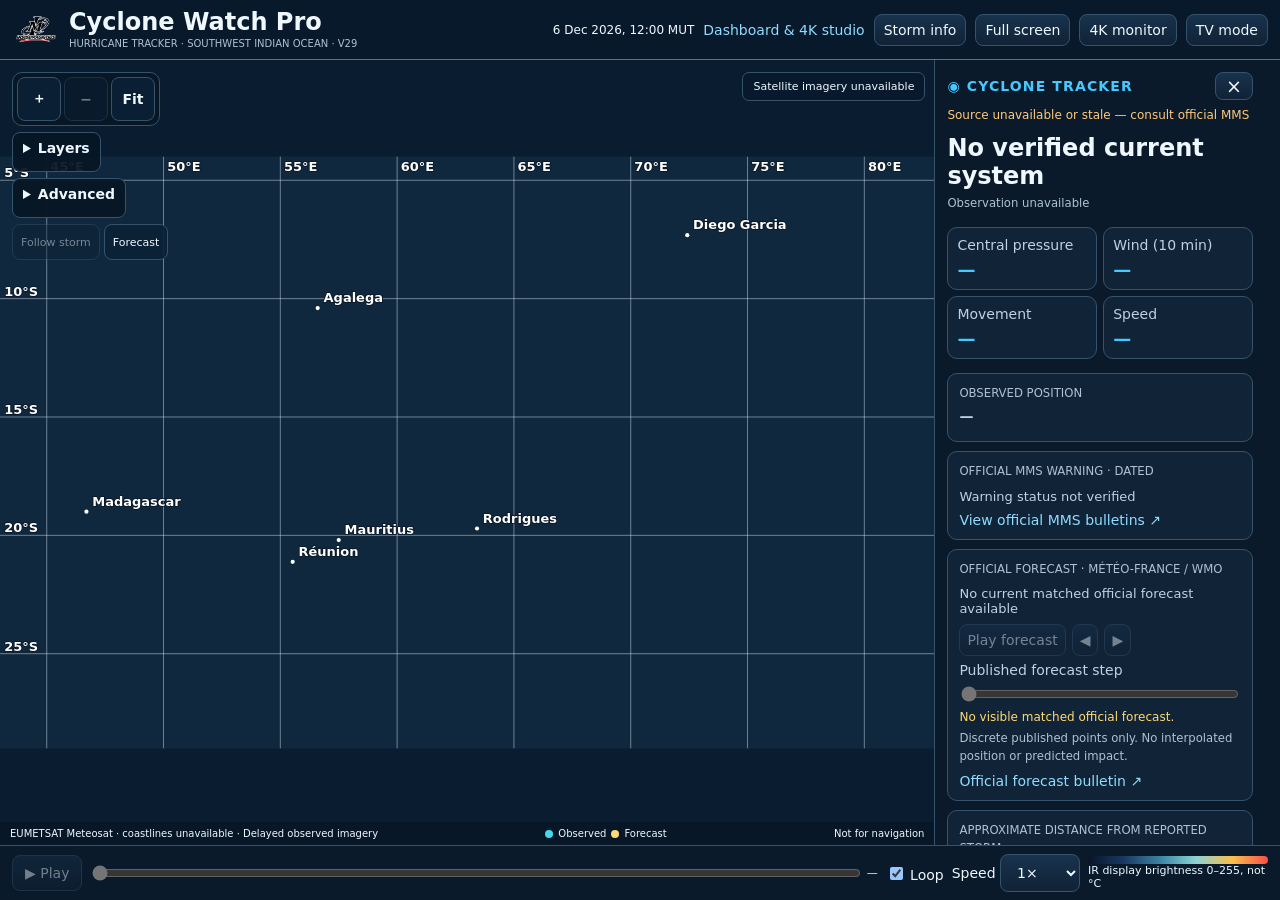
==== commit b818f863: "Add V29 TV display presets, geographic fill and always-accessible control toggle" ====
--- a/tracker.html
+++ b/tracker.html
@@ -1 +1 @@
-<!doctype html><html lang="en"><head><meta charset="utf-8"><meta name="viewport" content="width=device-width, initial-scale=1"><title>Inside Mauritius | Cyclone Watch Pro — Tracker</title><link rel="icon" href="icon.svg"><link rel="stylesheet" href="tracker.css"><script src="tracker.js" defer></script></head><body><header><img src="studio-logo.png" alt="Inside Mauritius"><div><strong>Cyclone Watch Pro</strong><small>HURRICANE TRACKER · SOUTHWEST INDIAN OCEAN · V28</small></div><span id="clock"></span><a href="index.html">Dashboard & 4K studio</a><button id="panelToggle" aria-controls="stormPanel" aria-expanded="true">Storm info</button><button id="full">Full screen</button><button id="monitor">4K monitor</button><button id="tvMode" aria-pressed="false">TV mode</button><div id="tvSummary" hidden aria-label="Television monitoring summary"><strong id="tvStorm">No verified system</strong><span id="tvWarning">Warning status not verified</span><span id="tvObservation">Observation unavailable</span><span id="tvForecast">Official forecast unavailable</span><small>Independent monitoring · Follow official MMS bulletins</small></div></header><main><section class="map" aria-label="Satellite tracking map"><svg id="map" viewBox="0 0 1800 1140" xmlns="http://www.w3.org/2000/svg" aria-label="Geographic satellite map. Arrow keys pan; plus and minus zoom." tabindex="0"><rect width="1800" height="1140" fill="#10283d"/><image id="sat" width="1800" height="1140" preserveAspectRatio="none"/><image id="coast" width="1800" height="1140" preserveAspectRatio="none"/><g id="grid"></g><g id="places"></g><g id="tracks"></g><g id="v27Highlight" aria-hidden="true" pointer-events="none"></g></svg><div class="layers" aria-label="Map controls"><div class="zoomtools"><button id="zoomIn" aria-label="Zoom in">＋</button><button id="zoomOut" aria-label="Zoom out">−</button><button id="reset" title="Fit region">Fit</button></div><details class="layerMenu"><summary>Layers</summary><div class="layerOptions"><button id="infra" aria-pressed="true">Enhanced IR</button><button id="raw" aria-pressed="false">Original IR</button><button id="forecastToggle" aria-pressed="true">Forecast</button><button id="gridToggle" aria-pressed="true">Grid</button><a href="https://metservice.intnet.mu/satellite-imagery.php">MMS satellite</a></div></details><details class="layerMenu v27Menu"><summary>Advanced</summary><div class="layerOptions"><button id="followStorm" aria-pressed="false" disabled>Auto-centre storm</button><label for="satOpacity">Satellite opacity <output id="opacityValue">100%</output></label><input id="satOpacity" type="range" min="0" max="100" value="100"><button id="themeToggle" aria-pressed="false">Day map theme</button><button id="latestFrame" disabled>Latest capture</button><label><input id="autoRefresh" type="checkbox" checked> Auto-refresh (5 min)</label><button id="refreshMap">Refresh now</button><small id="refreshStatus" role="status">Checking feeds…</small></div></details><div class="v28Quick"><button id="quickFollow" disabled aria-pressed="false">Follow storm</button><button id="quickForecast" aria-controls="stormPanel">Forecast</button></div></div><div class="mapstatus" id="imageStatus" role="status">Checking dated imagery…</div><div class="mapfoot"><span id="credit">Satellite observations are delayed.</span><span class="trackkey"><i></i> Observed <i></i> Forecast</span><span id="monitorStatus" hidden></span><span>Not for navigation</span></div></section><aside id="stormPanel" aria-label="Cyclone information"><div class="panelhead"><div class="eyebrow">◉ CYCLONE TRACKER</div><button id="panelClose" aria-label="Close storm information">×</button></div><div id="sourceStatus" role="status">Checking official sources…</div><h1 id="storm">—</h1><small id="obs">Observation unavailable</small><div class="metrics"><div>Central pressure<b id="pressure">—</b></div><div>Wind (10 min)<b id="wind">—</b></div><div>Movement<b id="direction">—</b></div><div>Speed<b id="speed">—</b></div></div><div class="panel"><small>OBSERVED POSITION</small><b id="coords">—</b></div><div class="panel"><small>OFFICIAL MMS WARNING · DATED</small><p id="warning">Not verified</p><a href="https://metservice.intnet.mu/">View official MMS bulletins ↗</a></div><div class="panel" id="forecastPanel" tabindex="-1"><small>OFFICIAL FORECAST · MÉTÉO-FRANCE / WMO</small><p id="forecastStatus">Checking forecast…</p><div class="v27Forecast"><button id="forecastPlay" disabled>Play forecast</button><button id="forecastPrev" disabled aria-label="Previous official forecast point">◀</button><button id="forecastNext" disabled aria-label="Next official forecast point">▶</button><label for="forecastSeek">Published forecast step</label><input id="forecastSeek" type="range" min="0" max="0" value="0" disabled><output id="forecastDetail" aria-live="polite">No matched official forecast.</output><small>Discrete published points only. No interpolated position or predicted impact.</small></div><div id="points"></div><a href="https://wwmiws.wmo.int/index.php/metareas/bulletinset/8S/html">Official forecast bulletin ↗</a></div><div class="panel" id="distancePanel"><small>APPROXIMATE DISTANCE FROM REPORTED STORM</small><div id="islandDistances">Current observation unavailable.</div><small>Great-circle distances to fixed island reference points; not distances to coast or impact forecasts.</small></div><div class="actions"><button id="centerStorm">Centre on storm</button><button id="centerMU">Centre on Mauritius</button><button id="refresh">Refresh</button></div><p class="note">Independent monitoring. Forecast points are not observations or a prediction of impact. Follow official warnings. Publication review remains in the 4K studio.</p></aside></main><footer aria-label="Satellite animation controls"><button id="play" disabled>▶ Play</button><input type="range" id="seek" min="0" max="0" value="0" disabled aria-label="Satellite frame"><span id="frameTime">—</span><label><input type="checkbox" id="loop" checked> Loop</label><label>Speed <select id="rate"><option value="1">1×</option><option value="2">2×</option><option value=".5">0.5×</option></select></label><div class="legend"><span class="gradient"></span>IR display brightness 0–255, not °C</div></footer></body></html>+<!doctype html><html lang="en"><head><meta charset="utf-8"><meta name="viewport" content="width=device-width, initial-scale=1"><title>Inside Mauritius | Cyclone Watch Pro — Tracker</title><link rel="icon" href="icon.svg"><link rel="stylesheet" href="tracker.css"><script src="tracker.js" defer></script></head><body><header><img src="studio-logo.png" alt="Inside Mauritius"><div><strong>Cyclone Watch Pro</strong><small>HURRICANE TRACKER · SOUTHWEST INDIAN OCEAN · V29</small></div><span id="clock"></span><a href="index.html">Dashboard & 4K studio</a><button id="panelToggle" aria-controls="stormPanel" aria-expanded="true">Storm info</button><button id="full">Full screen</button><button id="monitor">4K monitor</button><button id="tvMode" aria-pressed="false">TV mode</button><button id="tvControls" hidden aria-pressed="true">Hide controls</button><label id="tvProfileLabel" hidden>TV display <select id="tvProfile"><option value="auto">Auto screen</option><option value="hd">16:9 Full HD</option><option value="uhd">16:9 4K</option></select></label><div id="tvSummary" hidden aria-label="Television monitoring summary"><strong id="tvStorm">No verified system</strong><span id="tvWarning">Warning status not verified</span><span id="tvObservation">Observation unavailable</span><span id="tvForecast">Official forecast unavailable</span><small>Independent monitoring · <a href="https://metservice.intnet.mu/">Follow official MMS bulletins</a> · <span id="tvViewNote">Fill view may crop region edges</span> · <span id="tvRaster">Source raster unavailable</span></small></div></header><main><section class="map" aria-label="Satellite tracking map"><svg id="map" preserveAspectRatio="xMidYMid meet" viewBox="0 0 1800 1140" xmlns="http://www.w3.org/2000/svg" aria-label="Geographic satellite map. Arrow keys pan; plus and minus zoom." tabindex="0"><rect width="1800" height="1140" fill="#10283d"/><image id="sat" width="1800" height="1140" preserveAspectRatio="none"/><image id="coast" width="1800" height="1140" preserveAspectRatio="none"/><g id="grid"></g><g id="places"></g><g id="tracks"></g><g id="v27Highlight" aria-hidden="true" pointer-events="none"></g></svg><div class="layers" aria-label="Map controls"><div class="zoomtools"><button id="zoomIn" aria-label="Zoom in">＋</button><button id="zoomOut" aria-label="Zoom out">−</button><button id="reset" title="Fit region">Fit</button><button id="tvFill" hidden aria-pressed="true" title="Fill or fit geographic region">Fill</button></div><details class="layerMenu"><summary>Layers</summary><div class="layerOptions"><button id="infra" aria-pressed="true">Enhanced IR</button><button id="raw" aria-pressed="false">Original IR</button><button id="forecastToggle" aria-pressed="true">Forecast</button><button id="gridToggle" aria-pressed="true">Grid</button><a href="https://metservice.intnet.mu/satellite-imagery.php">MMS satellite</a></div></details><details class="layerMenu v27Menu"><summary>Advanced</summary><div class="layerOptions"><button id="followStorm" aria-pressed="false" disabled>Auto-centre storm</button><label for="satOpacity">Satellite opacity <output id="opacityValue">100%</output></label><input id="satOpacity" type="range" min="0" max="100" value="100"><button id="themeToggle" aria-pressed="false">Day map theme</button><button id="latestFrame" disabled>Latest capture</button><label><input id="autoRefresh" type="checkbox" checked> Auto-refresh (5 min)</label><button id="refreshMap">Refresh now</button><small id="refreshStatus" role="status">Checking feeds…</small></div></details><div class="v28Quick"><button id="quickFollow" disabled aria-pressed="false">Follow storm</button><button id="quickForecast" aria-controls="stormPanel">Forecast</button></div></div><div class="mapstatus" id="imageStatus" role="status">Checking dated imagery…</div><div class="mapfoot"><span id="credit">Satellite observations are delayed.</span><span class="trackkey"><i></i> Observed <i></i> Forecast</span><span id="monitorStatus" hidden></span><span>Not for navigation</span></div></section><aside id="stormPanel" aria-label="Cyclone information"><div class="panelhead"><div class="eyebrow">◉ CYCLONE TRACKER</div><button id="panelClose" aria-label="Close storm information">×</button></div><div id="sourceStatus" role="status">Checking official sources…</div><h1 id="storm">—</h1><small id="obs">Observation unavailable</small><div class="metrics"><div>Central pressure<b id="pressure">—</b></div><div>Wind (10 min)<b id="wind">—</b></div><div>Movement<b id="direction">—</b></div><div>Speed<b id="speed">—</b></div></div><div class="panel"><small>OBSERVED POSITION</small><b id="coords">—</b></div><div class="panel"><small>OFFICIAL MMS WARNING · DATED</small><p id="warning">Not verified</p><a href="https://metservice.intnet.mu/">View official MMS bulletins ↗</a></div><div class="panel" id="forecastPanel" tabindex="-1"><small>OFFICIAL FORECAST · MÉTÉO-FRANCE / WMO</small><p id="forecastStatus">Checking forecast…</p><div class="v27Forecast"><button id="forecastPlay" disabled>Play forecast</button><button id="forecastPrev" disabled aria-label="Previous official forecast point">◀</button><button id="forecastNext" disabled aria-label="Next official forecast point">▶</button><label for="forecastSeek">Published forecast step</label><input id="forecastSeek" type="range" min="0" max="0" value="0" disabled><output id="forecastDetail" aria-live="polite">No matched official forecast.</output><small>Discrete published points only. No interpolated position or predicted impact.</small></div><div id="points"></div><a href="https://wwmiws.wmo.int/index.php/metareas/bulletinset/8S/html">Official forecast bulletin ↗</a></div><div class="panel" id="distancePanel"><small>APPROXIMATE DISTANCE FROM REPORTED STORM</small><div id="islandDistances">Current observation unavailable.</div><small>Great-circle distances to fixed island reference points; not distances to coast or impact forecasts.</small></div><div class="actions"><button id="centerStorm">Centre on storm</button><button id="centerMU">Centre on Mauritius</button><button id="refresh">Refresh</button></div><p class="note">Independent monitoring. Forecast points are not observations or a prediction of impact. Follow official warnings. Publication review remains in the 4K studio.</p></aside></main><footer aria-label="Satellite animation controls"><button id="play" disabled>▶ Play</button><input type="range" id="seek" min="0" max="0" value="0" disabled aria-label="Satellite frame"><span id="frameTime">—</span><label><input type="checkbox" id="loop" checked> Loop</label><label>Speed <select id="rate"><option value="1">1×</option><option value="2">2×</option><option value=".5">0.5×</option></select></label><div class="legend"><span class="gradient"></span>IR display brightness 0–255, not °C</div></footer></body></html>
--- a/tracker.css
+++ b/tracker.css
@@ -79,3 +79,64 @@
 body.v27Day .map svg .forecastLabel {fill:#ffda72}
 @media(min-width:2000px){body.v27Monitor header,body.v27Monitor footer {font-size:clamp(14px,0.75vw,26px)}}
 @media(max-height:480px){.v27Menu[open]{max-height:40dvh}.v27Menu .layerOptions{gap:3px}}
+
+/* V28: compact map-first layout, without changing the geographic raster. */
+.v28Quick{display:flex;gap:4px;flex-wrap:wrap;max-width:210px}
+.v28Quick button{font-size:11px;min-height:36px;padding:6px 8px}
+#tvSummary[hidden]{display:none!important}
+#tvSummary{display:flex;flex-basis:100%;align-items:center;flex-wrap:wrap;gap:6px 18px;padding:7px 10px;border:1px solid #36536c;border-radius:8px;background:#102337}
+#tvSummary strong{color:var(--cyan);font-size:1.2em}
+#tvSummary span{overflow-wrap:anywhere}
+#tvSummary small{display:block!important;font-size:.8em;flex-basis:100%}
+#forecastPanel:focus{outline:2px solid #42d9ee;outline-offset:-2px}
+body.v28TV main{grid-template-columns:minmax(0,1fr)}
+body.v28TV aside{position:absolute;right:0;top:0;bottom:0;width:min(92%,420px);z-index:4}
+body.v28TV header{padding:6px 12px}
+body.v28TV header a{display:none}
+body.v28TV .mapfoot{background:#081727f2}
+body.v28TV header strong{font-size:clamp(18px,2vw,44px)}
+@media(max-width:850px){
+ header{display:grid;grid-template-columns:auto minmax(0,1fr) auto auto;gap:4px 6px;padding:6px 8px}
+ header img{width:30px;height:30px}
+ header>div:first-of-type{grid-column:2/-1;min-width:0}
+ header>div:first-of-type small{font-size:8px}
+ header #clock{grid-column:1/-1;font-size:11px}
+ header a{grid-column:1/-1;font-size:11px}
+ header button{padding:6px 5px;min-height:34px;font-size:11px;white-space:nowrap}
+ #tvSummary{grid-column:1/-1;font-size:11px;padding:5px}
+ body.v27Monitor header>div:first-of-type{grid-column:1/-1}
+ .layers{gap:4px}
+ .zoomtools button{min-width:38px;min-height:38px}
+ .layerMenu{padding:4px 7px}
+ .layerMenu summary{min-height:22px;font-size:12px}
+ .v28Quick{max-width:150px}
+ .v28Quick button{font-size:10px;min-height:32px;padding:5px}
+ aside,body.v27Monitor aside,body.v28TV aside{top:auto;bottom:0;left:0;right:0;width:100%;height:auto;max-height:55%;border-radius:13px 13px 0 0;border:1px solid var(--line);padding:8px 10px;box-shadow:0 -8px 24px #0009}
+ aside .panelhead{position:sticky;top:-8px;background:#0b1a2b;z-index:2;padding:4px 0}
+ aside h1{font-size:19px;margin:6px 0 3px}
+ aside .metrics{margin:6px 0;gap:4px;grid-template-columns:repeat(2,minmax(0,1fr))}
+ aside .metrics div,aside .panel{padding:6px 8px;font-size:12px}
+ aside .metrics b{font-size:15px;margin-top:3px}
+ aside .panel{margin:5px 0}
+ aside .panel p{margin:4px 0;font-size:12px}
+ aside small{font-size:10px}
+ footer{gap:4px;padding:5px 8px}
+ footer #frameTime{font-size:10px}
+}
+@media(max-width:850px) and (max-height:500px) and (orientation:landscape){
+ header{display:flex;flex-wrap:wrap}
+ header>div:first-of-type{flex:1}
+ header #clock{font-size:10px}
+ header a{display:none}
+ aside,body.v27Monitor aside,body.v28TV aside{top:0;bottom:0;left:auto;width:min(49%,350px);height:100%;max-height:none;border-radius:0}
+ .layers{flex-direction:row;flex-wrap:wrap;max-width:70%;align-items:flex-start}
+ .v28Quick{max-width:160px}
+ .layerMenu[open]{max-height:45dvh}
+}
+@media(min-width:1600px){
+ body.v28TV{font-size:clamp(16px,.85vw,30px)}
+ body.v28TV header button,body.v28TV footer button,body.v28TV footer select{font-size:inherit}
+ body.v28TV .mapstatus,body.v28TV .mapfoot,body.v28TV #frameTime{font-size:clamp(12px,.65vw,24px)}
+ body.v28TV footer .legend{max-width:none;font-size:inherit}
+ body.v28TV #tvSummary small{font-size:clamp(12px,.6vw,22px)}
+}
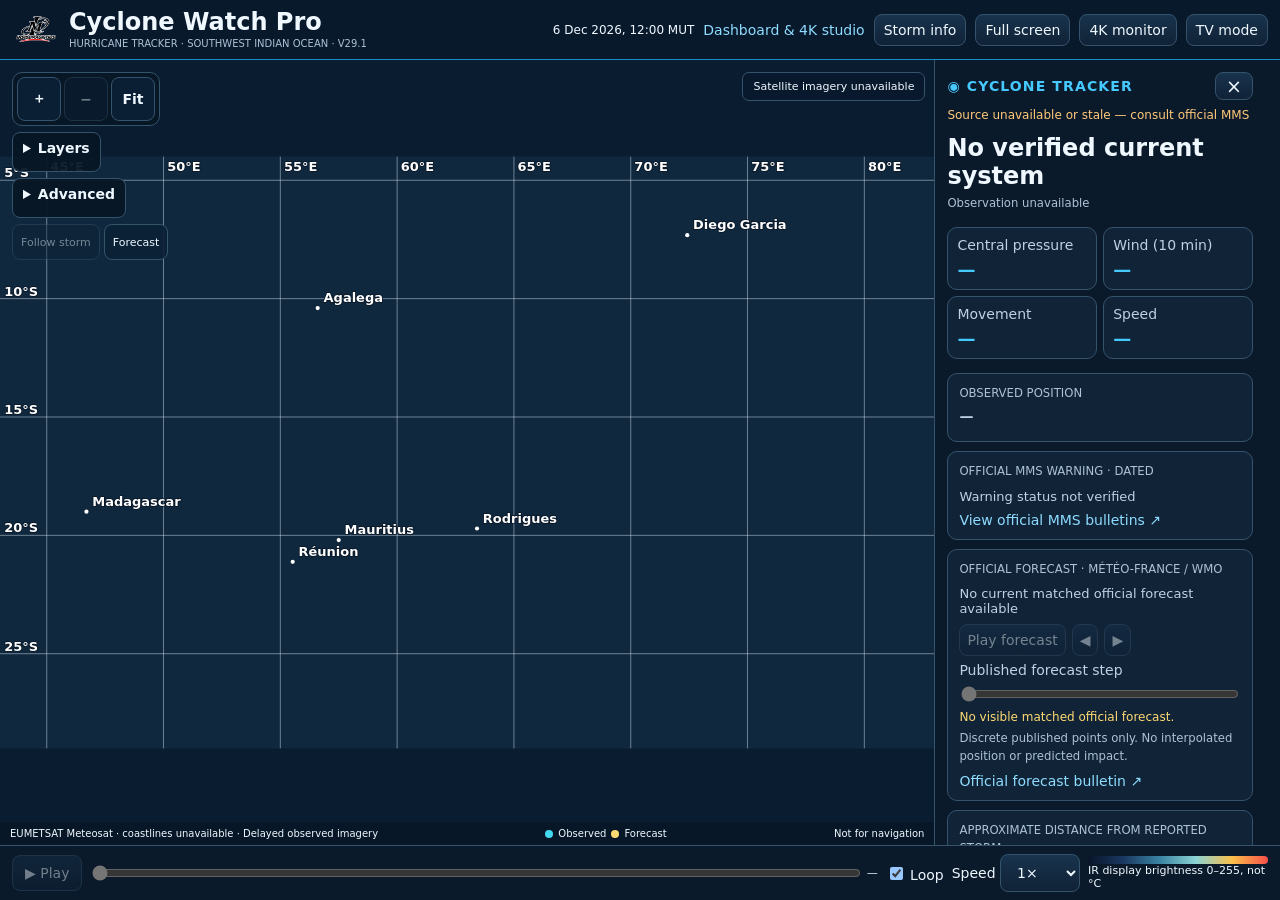
==== commit 4f37ce60: "Version tracker scripts and styles together to prevent mixed cached releases" ====
--- a/tracker.html
+++ b/tracker.html
@@ -1 +1 @@
-<!doctype html><html lang="en"><head><meta charset="utf-8"><meta name="viewport" content="width=device-width, initial-scale=1"><title>Inside Mauritius | Cyclone Watch Pro — Tracker</title><link rel="icon" href="icon.svg"><link rel="stylesheet" href="tracker.css"><script src="tracker.js" defer></script></head><body><header><img src="studio-logo.png" alt="Inside Mauritius"><div><strong>Cyclone Watch Pro</strong><small>HURRICANE TRACKER · SOUTHWEST INDIAN OCEAN · V29</small></div><span id="clock"></span><a href="index.html">Dashboard & 4K studio</a><button id="panelToggle" aria-controls="stormPanel" aria-expanded="true">Storm info</button><button id="full">Full screen</button><button id="monitor">4K monitor</button><button id="tvMode" aria-pressed="false">TV mode</button><button id="tvControls" hidden aria-pressed="true">Hide controls</button><label id="tvProfileLabel" hidden>TV display <select id="tvProfile"><option value="auto">Auto screen</option><option value="hd">16:9 Full HD</option><option value="uhd">16:9 4K</option></select></label><div id="tvSummary" hidden aria-label="Television monitoring summary"><strong id="tvStorm">No verified system</strong><span id="tvWarning">Warning status not verified</span><span id="tvObservation">Observation unavailable</span><span id="tvForecast">Official forecast unavailable</span><small>Independent monitoring · <a href="https://metservice.intnet.mu/">Follow official MMS bulletins</a> · <span id="tvViewNote">Fill view may crop region edges</span> · <span id="tvRaster">Source raster unavailable</span></small></div></header><main><section class="map" aria-label="Satellite tracking map"><svg id="map" preserveAspectRatio="xMidYMid meet" viewBox="0 0 1800 1140" xmlns="http://www.w3.org/2000/svg" aria-label="Geographic satellite map. Arrow keys pan; plus and minus zoom." tabindex="0"><rect width="1800" height="1140" fill="#10283d"/><image id="sat" width="1800" height="1140" preserveAspectRatio="none"/><image id="coast" width="1800" height="1140" preserveAspectRatio="none"/><g id="grid"></g><g id="places"></g><g id="tracks"></g><g id="v27Highlight" aria-hidden="true" pointer-events="none"></g></svg><div class="layers" aria-label="Map controls"><div class="zoomtools"><button id="zoomIn" aria-label="Zoom in">＋</button><button id="zoomOut" aria-label="Zoom out">−</button><button id="reset" title="Fit region">Fit</button><button id="tvFill" hidden aria-pressed="true" title="Fill or fit geographic region">Fill</button></div><details class="layerMenu"><summary>Layers</summary><div class="layerOptions"><button id="infra" aria-pressed="true">Enhanced IR</button><button id="raw" aria-pressed="false">Original IR</button><button id="forecastToggle" aria-pressed="true">Forecast</button><button id="gridToggle" aria-pressed="true">Grid</button><a href="https://metservice.intnet.mu/satellite-imagery.php">MMS satellite</a></div></details><details class="layerMenu v27Menu"><summary>Advanced</summary><div class="layerOptions"><button id="followStorm" aria-pressed="false" disabled>Auto-centre storm</button><label for="satOpacity">Satellite opacity <output id="opacityValue">100%</output></label><input id="satOpacity" type="range" min="0" max="100" value="100"><button id="themeToggle" aria-pressed="false">Day map theme</button><button id="latestFrame" disabled>Latest capture</button><label><input id="autoRefresh" type="checkbox" checked> Auto-refresh (5 min)</label><button id="refreshMap">Refresh now</button><small id="refreshStatus" role="status">Checking feeds…</small></div></details><div class="v28Quick"><button id="quickFollow" disabled aria-pressed="false">Follow storm</button><button id="quickForecast" aria-controls="stormPanel">Forecast</button></div></div><div class="mapstatus" id="imageStatus" role="status">Checking dated imagery…</div><div class="mapfoot"><span id="credit">Satellite observations are delayed.</span><span class="trackkey"><i></i> Observed <i></i> Forecast</span><span id="monitorStatus" hidden></span><span>Not for navigation</span></div></section><aside id="stormPanel" aria-label="Cyclone information"><div class="panelhead"><div class="eyebrow">◉ CYCLONE TRACKER</div><button id="panelClose" aria-label="Close storm information">×</button></div><div id="sourceStatus" role="status">Checking official sources…</div><h1 id="storm">—</h1><small id="obs">Observation unavailable</small><div class="metrics"><div>Central pressure<b id="pressure">—</b></div><div>Wind (10 min)<b id="wind">—</b></div><div>Movement<b id="direction">—</b></div><div>Speed<b id="speed">—</b></div></div><div class="panel"><small>OBSERVED POSITION</small><b id="coords">—</b></div><div class="panel"><small>OFFICIAL MMS WARNING · DATED</small><p id="warning">Not verified</p><a href="https://metservice.intnet.mu/">View official MMS bulletins ↗</a></div><div class="panel" id="forecastPanel" tabindex="-1"><small>OFFICIAL FORECAST · MÉTÉO-FRANCE / WMO</small><p id="forecastStatus">Checking forecast…</p><div class="v27Forecast"><button id="forecastPlay" disabled>Play forecast</button><button id="forecastPrev" disabled aria-label="Previous official forecast point">◀</button><button id="forecastNext" disabled aria-label="Next official forecast point">▶</button><label for="forecastSeek">Published forecast step</label><input id="forecastSeek" type="range" min="0" max="0" value="0" disabled><output id="forecastDetail" aria-live="polite">No matched official forecast.</output><small>Discrete published points only. No interpolated position or predicted impact.</small></div><div id="points"></div><a href="https://wwmiws.wmo.int/index.php/metareas/bulletinset/8S/html">Official forecast bulletin ↗</a></div><div class="panel" id="distancePanel"><small>APPROXIMATE DISTANCE FROM REPORTED STORM</small><div id="islandDistances">Current observation unavailable.</div><small>Great-circle distances to fixed island reference points; not distances to coast or impact forecasts.</small></div><div class="actions"><button id="centerStorm">Centre on storm</button><button id="centerMU">Centre on Mauritius</button><button id="refresh">Refresh</button></div><p class="note">Independent monitoring. Forecast points are not observations or a prediction of impact. Follow official warnings. Publication review remains in the 4K studio.</p></aside></main><footer aria-label="Satellite animation controls"><button id="play" disabled>▶ Play</button><input type="range" id="seek" min="0" max="0" value="0" disabled aria-label="Satellite frame"><span id="frameTime">—</span><label><input type="checkbox" id="loop" checked> Loop</label><label>Speed <select id="rate"><option value="1">1×</option><option value="2">2×</option><option value=".5">0.5×</option></select></label><div class="legend"><span class="gradient"></span>IR display brightness 0–255, not °C</div></footer></body></html>+<!doctype html><html lang="en"><head><meta charset="utf-8"><meta name="viewport" content="width=device-width, initial-scale=1"><title>Inside Mauritius | Cyclone Watch Pro — Tracker</title><link rel="icon" href="icon.svg"><link rel="stylesheet" href="tracker.css?v=29.1"><script src="tracker.js?v=29.1" defer></script></head><body><header><img src="studio-logo.png" alt="Inside Mauritius"><div><strong>Cyclone Watch Pro</strong><small>HURRICANE TRACKER · SOUTHWEST INDIAN OCEAN · V29.1</small></div><span id="clock"></span><a href="index.html">Dashboard & 4K studio</a><button id="panelToggle" aria-controls="stormPanel" aria-expanded="true">Storm info</button><button id="full">Full screen</button><button id="monitor">4K monitor</button><button id="tvMode" aria-pressed="false">TV mode</button><button id="tvControls" hidden aria-pressed="true">Hide controls</button><label id="tvProfileLabel" hidden>TV display <select id="tvProfile"><option value="auto">Auto screen</option><option value="hd">16:9 Full HD</option><option value="uhd">16:9 4K</option></select></label><div id="tvSummary" hidden aria-label="Television monitoring summary"><strong id="tvStorm">No verified system</strong><span id="tvWarning">Warning status not verified</span><span id="tvObservation">Observation unavailable</span><span id="tvForecast">Official forecast unavailable</span><small>Independent monitoring · <a href="https://metservice.intnet.mu/">Follow official MMS bulletins</a> · <span id="tvViewNote">Fill view may crop region edges</span> · <span id="tvRaster">Source raster unavailable</span></small></div></header><main><section class="map" aria-label="Satellite tracking map"><svg id="map" preserveAspectRatio="xMidYMid meet" viewBox="0 0 1800 1140" xmlns="http://www.w3.org/2000/svg" aria-label="Geographic satellite map. Arrow keys pan; plus and minus zoom." tabindex="0"><rect width="1800" height="1140" fill="#10283d"/><image id="sat" width="1800" height="1140" preserveAspectRatio="none"/><image id="coast" width="1800" height="1140" preserveAspectRatio="none"/><g id="grid"></g><g id="places"></g><g id="tracks"></g><g id="v27Highlight" aria-hidden="true" pointer-events="none"></g></svg><div class="layers" aria-label="Map controls"><div class="zoomtools"><button id="zoomIn" aria-label="Zoom in">＋</button><button id="zoomOut" aria-label="Zoom out">−</button><button id="reset" title="Fit region">Fit</button><button id="tvFill" hidden aria-pressed="true" title="Fill or fit geographic region">Fill</button></div><details class="layerMenu"><summary>Layers</summary><div class="layerOptions"><button id="infra" aria-pressed="true">Enhanced IR</button><button id="raw" aria-pressed="false">Original IR</button><button id="forecastToggle" aria-pressed="true">Forecast</button><button id="gridToggle" aria-pressed="true">Grid</button><a href="https://metservice.intnet.mu/satellite-imagery.php">MMS satellite</a></div></details><details class="layerMenu v27Menu"><summary>Advanced</summary><div class="layerOptions"><button id="followStorm" aria-pressed="false" disabled>Auto-centre storm</button><label for="satOpacity">Satellite opacity <output id="opacityValue">100%</output></label><input id="satOpacity" type="range" min="0" max="100" value="100"><button id="themeToggle" aria-pressed="false">Day map theme</button><button id="latestFrame" disabled>Latest capture</button><label><input id="autoRefresh" type="checkbox" checked> Auto-refresh (5 min)</label><button id="refreshMap">Refresh now</button><small id="refreshStatus" role="status">Checking feeds…</small></div></details><div class="v28Quick"><button id="quickFollow" disabled aria-pressed="false">Follow storm</button><button id="quickForecast" aria-controls="stormPanel">Forecast</button></div></div><div class="mapstatus" id="imageStatus" role="status">Checking dated imagery…</div><div class="mapfoot"><span id="credit">Satellite observations are delayed.</span><span class="trackkey"><i></i> Observed <i></i> Forecast</span><span id="monitorStatus" hidden></span><span>Not for navigation</span></div></section><aside id="stormPanel" aria-label="Cyclone information"><div class="panelhead"><div class="eyebrow">◉ CYCLONE TRACKER</div><button id="panelClose" aria-label="Close storm information">×</button></div><div id="sourceStatus" role="status">Checking official sources…</div><h1 id="storm">—</h1><small id="obs">Observation unavailable</small><div class="metrics"><div>Central pressure<b id="pressure">—</b></div><div>Wind (10 min)<b id="wind">—</b></div><div>Movement<b id="direction">—</b></div><div>Speed<b id="speed">—</b></div></div><div class="panel"><small>OBSERVED POSITION</small><b id="coords">—</b></div><div class="panel"><small>OFFICIAL MMS WARNING · DATED</small><p id="warning">Not verified</p><a href="https://metservice.intnet.mu/">View official MMS bulletins ↗</a></div><div class="panel" id="forecastPanel" tabindex="-1"><small>OFFICIAL FORECAST · MÉTÉO-FRANCE / WMO</small><p id="forecastStatus">Checking forecast…</p><div class="v27Forecast"><button id="forecastPlay" disabled>Play forecast</button><button id="forecastPrev" disabled aria-label="Previous official forecast point">◀</button><button id="forecastNext" disabled aria-label="Next official forecast point">▶</button><label for="forecastSeek">Published forecast step</label><input id="forecastSeek" type="range" min="0" max="0" value="0" disabled><output id="forecastDetail" aria-live="polite">No matched official forecast.</output><small>Discrete published points only. No interpolated position or predicted impact.</small></div><div id="points"></div><a href="https://wwmiws.wmo.int/index.php/metareas/bulletinset/8S/html">Official forecast bulletin ↗</a></div><div class="panel" id="distancePanel"><small>APPROXIMATE DISTANCE FROM REPORTED STORM</small><div id="islandDistances">Current observation unavailable.</div><small>Great-circle distances to fixed island reference points; not distances to coast or impact forecasts.</small></div><div class="actions"><button id="centerStorm">Centre on storm</button><button id="centerMU">Centre on Mauritius</button><button id="refresh">Refresh</button></div><p class="note">Independent monitoring. Forecast points are not observations or a prediction of impact. Follow official warnings. Publication review remains in the 4K studio.</p></aside></main><footer aria-label="Satellite animation controls"><button id="play" disabled>▶ Play</button><input type="range" id="seek" min="0" max="0" value="0" disabled aria-label="Satellite frame"><span id="frameTime">—</span><label><input type="checkbox" id="loop" checked> Loop</label><label>Speed <select id="rate"><option value="1">1×</option><option value="2">2×</option><option value=".5">0.5×</option></select></label><div class="legend"><span class="gradient"></span>IR display brightness 0–255, not °C</div></footer></body></html>
--- a/tracker.css
+++ b/tracker.css
@@ -140,3 +140,44 @@
  body.v28TV footer .legend{max-width:none;font-size:inherit}
  body.v28TV #tvSummary small{font-size:clamp(12px,.6vw,22px)}
 }
+
+/* V29 presentation: uniform viewBox scale, never stretch satellite raster. */
+[hidden]{display:none!important}
+body.v29TV header{gap:4px 8px;padding:4px 8px}
+body.v29TV header>div:first-of-type small{display:none}
+body.v29TV #tvSummary{gap:3px 12px;padding:3px 8px;border-radius:5px;font-size:clamp(10px,1vw,20px)}
+body.v29TV #tvSummary small{font-size:.8em!important;flex-basis:100%}
+body.v29TV #tvSummary a{display:inline}
+body.v29TV header button,body.v29TV header select{padding:4px 7px;min-height:30px}
+body.v29TV #tvProfileLabel{font-size:.8em}
+body.v29TV footer{gap:4px 8px;padding:4px 8px;grid-template-columns:auto minmax(40px,1fr) auto auto auto auto}
+body.v29TV footer button,body.v29TV footer select{padding:4px 7px}
+body.v29TV #frameTime{grid-column:auto;grid-row:auto;font-size:clamp(10px,.7vw,20px)}
+body.v29TV footer .legend{grid-column:auto;grid-row:auto;font-size:10px;max-width:180px}
+body.v29TV .mapfoot{padding:3px 8px;gap:3px 8px}
+body.v29TV .layers{gap:4px}
+body.v29TV .zoomtools button{min-height:32px;min-width:32px}
+body.v29TV .map svg{max-height:none}
+body.v29TV[data-tv-profile=hd] .map,body.v29TV[data-tv-profile=uhd] .map{width:min(100%,calc(100dvh * 16 / 9));margin:auto}
+body.v29TV[data-tv-profile=hd] .map svg,body.v29TV[data-tv-profile=uhd] .map svg{width:100%;height:min(100%,calc(100vw * 9 / 16));top:50%;transform:translateY(-50%)}
+body.v29TV.v29Quiet .layers,body.v29TV.v29Quiet #panelToggle,body.v29TV.v29Quiet #full,body.v29TV.v29Quiet #monitor,body.v29TV.v29Quiet #tvProfileLabel{display:none}
+body.v29TV.v29Quiet footer{grid-template-columns:minmax(0,1fr);padding:3px 8px}
+body.v29TV.v29Quiet footer>*:not(#frameTime){display:none}
+body.v29TV.v29Quiet #frameTime{max-width:none}
+body.v29TV.v29Quiet #tvControls{display:block}
+@media(max-height:500px) and (orientation:landscape){
+ body.v29TV header{display:flex;flex-wrap:wrap}
+ body.v29TV header img{width:24px;height:24px}
+ body.v29TV header strong{font-size:16px}
+ body.v29TV header #clock{font-size:10px}
+ body.v29TV #tvSummary strong{font-size:11px}
+ body.v29TV #tvSummary{font-size:10px}
+ body.v29TV footer .legend{display:none}
+ body.v29TV footer{grid-template-columns:auto minmax(40px,1fr) auto auto auto}
+ body.v29TV footer #frameTime{font-size:9px}
+}
+@media(max-width:500px) and (orientation:portrait){
+ body.v29TV footer{grid-template-columns:auto minmax(40px,1fr) auto auto}
+ body.v29TV #frameTime{grid-column:1/-1}
+ body.v29TV footer .legend{display:none}
+}
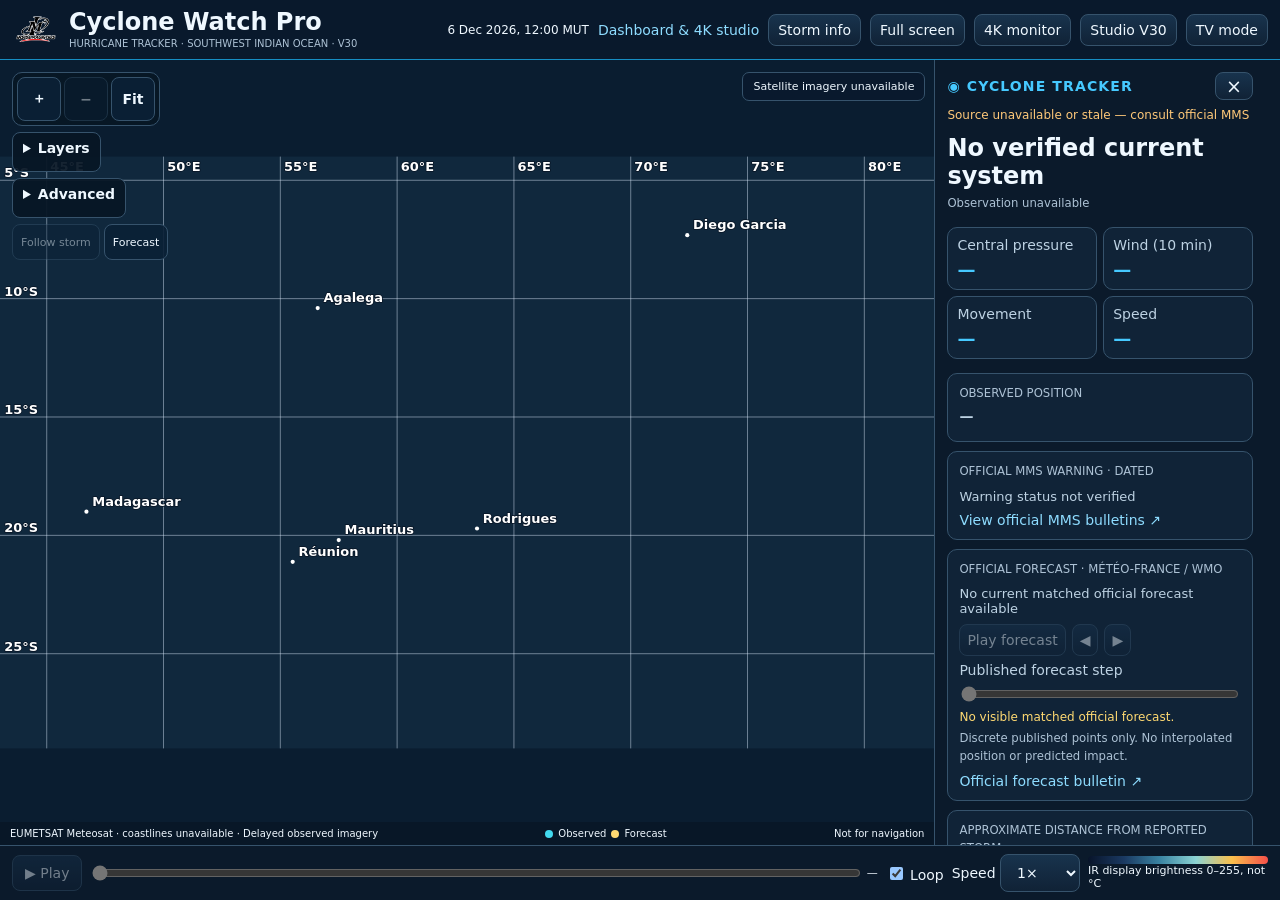
==== commit 7bc955ca: "Add V30 review-only studio, regional overview and existing vertical report entry point" ====
--- a/tracker.html
+++ b/tracker.html
@@ -1 +1 @@
-<!doctype html><html lang="en"><head><meta charset="utf-8"><meta name="viewport" content="width=device-width, initial-scale=1"><title>Inside Mauritius | Cyclone Watch Pro — Tracker</title><link rel="icon" href="icon.svg"><link rel="stylesheet" href="tracker.css?v=29.1"><script src="tracker.js?v=29.1" defer></script></head><body><header><img src="studio-logo.png" alt="Inside Mauritius"><div><strong>Cyclone Watch Pro</strong><small>HURRICANE TRACKER · SOUTHWEST INDIAN OCEAN · V29.1</small></div><span id="clock"></span><a href="index.html">Dashboard & 4K studio</a><button id="panelToggle" aria-controls="stormPanel" aria-expanded="true">Storm info</button><button id="full">Full screen</button><button id="monitor">4K monitor</button><button id="tvMode" aria-pressed="false">TV mode</button><button id="tvControls" hidden aria-pressed="true">Hide controls</button><label id="tvProfileLabel" hidden>TV display <select id="tvProfile"><option value="auto">Auto screen</option><option value="hd">16:9 Full HD</option><option value="uhd">16:9 4K</option></select></label><div id="tvSummary" hidden aria-label="Television monitoring summary"><strong id="tvStorm">No verified system</strong><span id="tvWarning">Warning status not verified</span><span id="tvObservation">Observation unavailable</span><span id="tvForecast">Official forecast unavailable</span><small>Independent monitoring · <a href="https://metservice.intnet.mu/">Follow official MMS bulletins</a> · <span id="tvViewNote">Fill view may crop region edges</span> · <span id="tvRaster">Source raster unavailable</span></small></div></header><main><section class="map" aria-label="Satellite tracking map"><svg id="map" preserveAspectRatio="xMidYMid meet" viewBox="0 0 1800 1140" xmlns="http://www.w3.org/2000/svg" aria-label="Geographic satellite map. Arrow keys pan; plus and minus zoom." tabindex="0"><rect width="1800" height="1140" fill="#10283d"/><image id="sat" width="1800" height="1140" preserveAspectRatio="none"/><image id="coast" width="1800" height="1140" preserveAspectRatio="none"/><g id="grid"></g><g id="places"></g><g id="tracks"></g><g id="v27Highlight" aria-hidden="true" pointer-events="none"></g></svg><div class="layers" aria-label="Map controls"><div class="zoomtools"><button id="zoomIn" aria-label="Zoom in">＋</button><button id="zoomOut" aria-label="Zoom out">−</button><button id="reset" title="Fit region">Fit</button><button id="tvFill" hidden aria-pressed="true" title="Fill or fit geographic region">Fill</button></div><details class="layerMenu"><summary>Layers</summary><div class="layerOptions"><button id="infra" aria-pressed="true">Enhanced IR</button><button id="raw" aria-pressed="false">Original IR</button><button id="forecastToggle" aria-pressed="true">Forecast</button><button id="gridToggle" aria-pressed="true">Grid</button><a href="https://metservice.intnet.mu/satellite-imagery.php">MMS satellite</a></div></details><details class="layerMenu v27Menu"><summary>Advanced</summary><div class="layerOptions"><button id="followStorm" aria-pressed="false" disabled>Auto-centre storm</button><label for="satOpacity">Satellite opacity <output id="opacityValue">100%</output></label><input id="satOpacity" type="range" min="0" max="100" value="100"><button id="themeToggle" aria-pressed="false">Day map theme</button><button id="latestFrame" disabled>Latest capture</button><label><input id="autoRefresh" type="checkbox" checked> Auto-refresh (5 min)</label><button id="refreshMap">Refresh now</button><small id="refreshStatus" role="status">Checking feeds…</small></div></details><div class="v28Quick"><button id="quickFollow" disabled aria-pressed="false">Follow storm</button><button id="quickForecast" aria-controls="stormPanel">Forecast</button></div></div><div class="mapstatus" id="imageStatus" role="status">Checking dated imagery…</div><div class="mapfoot"><span id="credit">Satellite observations are delayed.</span><span class="trackkey"><i></i> Observed <i></i> Forecast</span><span id="monitorStatus" hidden></span><span>Not for navigation</span></div></section><aside id="stormPanel" aria-label="Cyclone information"><div class="panelhead"><div class="eyebrow">◉ CYCLONE TRACKER</div><button id="panelClose" aria-label="Close storm information">×</button></div><div id="sourceStatus" role="status">Checking official sources…</div><h1 id="storm">—</h1><small id="obs">Observation unavailable</small><div class="metrics"><div>Central pressure<b id="pressure">—</b></div><div>Wind (10 min)<b id="wind">—</b></div><div>Movement<b id="direction">—</b></div><div>Speed<b id="speed">—</b></div></div><div class="panel"><small>OBSERVED POSITION</small><b id="coords">—</b></div><div class="panel"><small>OFFICIAL MMS WARNING · DATED</small><p id="warning">Not verified</p><a href="https://metservice.intnet.mu/">View official MMS bulletins ↗</a></div><div class="panel" id="forecastPanel" tabindex="-1"><small>OFFICIAL FORECAST · MÉTÉO-FRANCE / WMO</small><p id="forecastStatus">Checking forecast…</p><div class="v27Forecast"><button id="forecastPlay" disabled>Play forecast</button><button id="forecastPrev" disabled aria-label="Previous official forecast point">◀</button><button id="forecastNext" disabled aria-label="Next official forecast point">▶</button><label for="forecastSeek">Published forecast step</label><input id="forecastSeek" type="range" min="0" max="0" value="0" disabled><output id="forecastDetail" aria-live="polite">No matched official forecast.</output><small>Discrete published points only. No interpolated position or predicted impact.</small></div><div id="points"></div><a href="https://wwmiws.wmo.int/index.php/metareas/bulletinset/8S/html">Official forecast bulletin ↗</a></div><div class="panel" id="distancePanel"><small>APPROXIMATE DISTANCE FROM REPORTED STORM</small><div id="islandDistances">Current observation unavailable.</div><small>Great-circle distances to fixed island reference points; not distances to coast or impact forecasts.</small></div><div class="actions"><button id="centerStorm">Centre on storm</button><button id="centerMU">Centre on Mauritius</button><button id="refresh">Refresh</button></div><p class="note">Independent monitoring. Forecast points are not observations or a prediction of impact. Follow official warnings. Publication review remains in the 4K studio.</p></aside></main><footer aria-label="Satellite animation controls"><button id="play" disabled>▶ Play</button><input type="range" id="seek" min="0" max="0" value="0" disabled aria-label="Satellite frame"><span id="frameTime">—</span><label><input type="checkbox" id="loop" checked> Loop</label><label>Speed <select id="rate"><option value="1">1×</option><option value="2">2×</option><option value=".5">0.5×</option></select></label><div class="legend"><span class="gradient"></span>IR display brightness 0–255, not °C</div></footer></body></html>+<!doctype html><html lang="en"><head><meta charset="utf-8"><meta name="viewport" content="width=device-width, initial-scale=1"><title>Inside Mauritius | Cyclone Watch Pro — Tracker</title><link rel="icon" href="icon.svg"><link rel="stylesheet" href="tracker.css?v=30"><script src="tracker.js?v=30" defer></script></head><body><header><img src="studio-logo.png" alt="Inside Mauritius"><div><strong>Cyclone Watch Pro</strong><small>HURRICANE TRACKER · SOUTHWEST INDIAN OCEAN · V30</small></div><span id="clock"></span><a href="index.html">Dashboard & 4K studio</a><button id="panelToggle" aria-controls="stormPanel" aria-expanded="true">Storm info</button><button id="full">Full screen</button><button id="monitor">4K monitor</button><button id="studioV30" aria-haspopup="dialog">Studio V30</button><button id="tvMode" aria-pressed="false">TV mode</button><button id="tvControls" hidden aria-pressed="true">Hide controls</button><label id="tvProfileLabel" hidden>TV display <select id="tvProfile"><option value="auto">Auto screen</option><option value="hd">16:9 Full HD</option><option value="uhd">16:9 4K</option></select></label><div id="tvSummary" hidden aria-label="Television monitoring summary"><strong id="tvStorm">No verified system</strong><span id="tvWarning">Warning status not verified</span><span id="tvObservation">Observation unavailable</span><span id="tvForecast">Official forecast unavailable</span><small>Independent monitoring · <a href="https://metservice.intnet.mu/">Follow official MMS bulletins</a> · <span id="tvViewNote">Fill view may crop region edges</span> · <span id="tvRaster">Source raster unavailable</span></small></div></header><main><section class="map" aria-label="Satellite tracking map"><svg id="map" preserveAspectRatio="xMidYMid meet" viewBox="0 0 1800 1140" xmlns="http://www.w3.org/2000/svg" aria-label="Geographic satellite map. Arrow keys pan; plus and minus zoom." tabindex="0"><rect width="1800" height="1140" fill="#10283d"/><image id="sat" width="1800" height="1140" preserveAspectRatio="none"/><image id="coast" width="1800" height="1140" preserveAspectRatio="none"/><g id="grid"></g><g id="places"></g><g id="tracks"></g><g id="v27Highlight" aria-hidden="true" pointer-events="none"></g></svg><div class="layers" aria-label="Map controls"><div class="zoomtools"><button id="zoomIn" aria-label="Zoom in">＋</button><button id="zoomOut" aria-label="Zoom out">−</button><button id="reset" title="Fit region">Fit</button><button id="tvFill" hidden aria-pressed="true" title="Fill or fit geographic region">Fill</button></div><details class="layerMenu"><summary>Layers</summary><div class="layerOptions"><button id="infra" aria-pressed="true">Enhanced IR</button><button id="raw" aria-pressed="false">Original IR</button><button id="forecastToggle" aria-pressed="true">Forecast</button><button id="gridToggle" aria-pressed="true">Grid</button><a href="https://metservice.intnet.mu/satellite-imagery.php">MMS satellite</a></div></details><details class="layerMenu v27Menu"><summary>Advanced</summary><div class="layerOptions"><button id="followStorm" aria-pressed="false" disabled>Auto-centre storm</button><label for="satOpacity">Satellite opacity <output id="opacityValue">100%</output></label><input id="satOpacity" type="range" min="0" max="100" value="100"><button id="themeToggle" aria-pressed="false">Day map theme</button><button id="latestFrame" disabled>Latest capture</button><label><input id="autoRefresh" type="checkbox" checked> Auto-refresh (5 min)</label><button id="refreshMap">Refresh now</button><small id="refreshStatus" role="status">Checking feeds…</small></div></details><div class="v28Quick"><button id="quickFollow" disabled aria-pressed="false">Follow storm</button><button id="quickForecast" aria-controls="stormPanel">Forecast</button></div></div><figure id="regionalInset" hidden><svg viewBox="0 0 1800 1140" aria-label="Full regional map showing observed storm and Mauritius" role="img"><rect width="1800" height="1140" fill="#10283d"/><image id="insetSat" width="1800" height="1140" preserveAspectRatio="none"/><image id="insetCoast" width="1800" height="1140" preserveAspectRatio="none"/><g id="insetTrack"></g><rect id="insetViewport" fill="none" stroke="#fff" stroke-width="2" vector-effect="non-scaling-stroke"/></svg><figcaption>Regional overview · <span id="insetTime">No imagery</span></figcaption></figure><div class="mapstatus" id="imageStatus" role="status">Checking dated imagery…</div><div class="mapfoot"><span id="credit">Satellite observations are delayed.</span><span class="trackkey"><i></i> Observed <i></i> Forecast</span><span id="monitorStatus" hidden></span><span>Not for navigation</span></div></section><aside id="stormPanel" aria-label="Cyclone information"><div class="panelhead"><div class="eyebrow">◉ CYCLONE TRACKER</div><button id="panelClose" aria-label="Close storm information">×</button></div><div id="sourceStatus" role="status">Checking official sources…</div><h1 id="storm">—</h1><small id="obs">Observation unavailable</small><div class="metrics"><div>Central pressure<b id="pressure">—</b></div><div>Wind (10 min)<b id="wind">—</b></div><div>Movement<b id="direction">—</b></div><div>Speed<b id="speed">—</b></div></div><div class="panel"><small>OBSERVED POSITION</small><b id="coords">—</b></div><div class="panel"><small>OFFICIAL MMS WARNING · DATED</small><p id="warning">Not verified</p><a href="https://metservice.intnet.mu/">View official MMS bulletins ↗</a></div><div class="panel" id="forecastPanel" tabindex="-1"><small>OFFICIAL FORECAST · MÉTÉO-FRANCE / WMO</small><p id="forecastStatus">Checking forecast…</p><div class="v27Forecast"><button id="forecastPlay" disabled>Play forecast</button><button id="forecastPrev" disabled aria-label="Previous official forecast point">◀</button><button id="forecastNext" disabled aria-label="Next official forecast point">▶</button><label for="forecastSeek">Published forecast step</label><input id="forecastSeek" type="range" min="0" max="0" value="0" disabled><output id="forecastDetail" aria-live="polite">No matched official forecast.</output><small>Discrete published points only. No interpolated position or predicted impact.</small></div><div id="points"></div><a href="https://wwmiws.wmo.int/index.php/metareas/bulletinset/8S/html">Official forecast bulletin ↗</a></div><div class="panel" id="distancePanel"><small>APPROXIMATE DISTANCE FROM REPORTED STORM</small><div id="islandDistances">Current observation unavailable.</div><small>Great-circle distances to fixed island reference points; not distances to coast or impact forecasts.</small></div><div class="actions"><button id="centerStorm">Centre on storm</button><button id="centerMU">Centre on Mauritius</button><button id="refresh">Refresh</button></div><p class="note">Independent monitoring. Forecast points are not observations or a prediction of impact. Follow official warnings. Publication review remains in the 4K studio.</p></aside></main><footer aria-label="Satellite animation controls"><button id="play" disabled>▶ Play</button><input type="range" id="seek" min="0" max="0" value="0" disabled aria-label="Satellite frame"><span id="frameTime">—</span><label><input type="checkbox" id="loop" checked> Loop</label><label>Speed <select id="rate"><option value="1">1×</option><option value="2">2×</option><option value=".5">0.5×</option></select></label><div class="legend"><span class="gradient"></span>IR display brightness 0–255, not °C</div></footer><dialog id="studioDialog" aria-labelledby="studioTitle"><div class="studioHead"><h2 id="studioTitle">Professional Weather Studio V30</h2><button id="studioClose" aria-label="Close studio">×</button></div><p>Independent monitoring. Preview only; follow <a href="https://metservice.intnet.mu/">official MMS warnings</a>.</p><section><h3>Broadcast display</h3><label><input id="studioAutoPlay" type="checkbox"> Auto-play newly available satellite frames</label><label><input id="studioInset" type="checkbox" checked> Regional overview in TV mode</label><button id="studioBroadcast">Start clean broadcast</button><button id="studioForecast">Official forecast track</button></section><section><h3>Dated narration preview</h3><label>Language <select id="studioLanguage"><option value="en">English</option><option value="fr">Français</option></select></label><pre id="studioScript" tabindex="0"></pre><button id="studioSpeak">Listen to preview</button><button id="studioStop">Stop voice</button><p id="studioVoiceStatus" role="status">Device voice availability varies. Not an approved bulletin.</p></section><section><h3>Inside Mauritius vertical video</h3><a class="button" id="studioVertical" href="index.html#videoStudio">Open existing 9:16 video review studio</a><p>Choose 4K 9:16 or HD 9:16. Review dates, warnings, narration and captions, then approve the exact report manually. No automatic posting.</p></section><section><h3>System diagnostics</h3><div id="studioDiagnostics" role="status"></div><button id="studioRefresh">Refresh checks</button><p>Technical checks are not publication approval or an all-clear.</p></section></dialog></body></html>
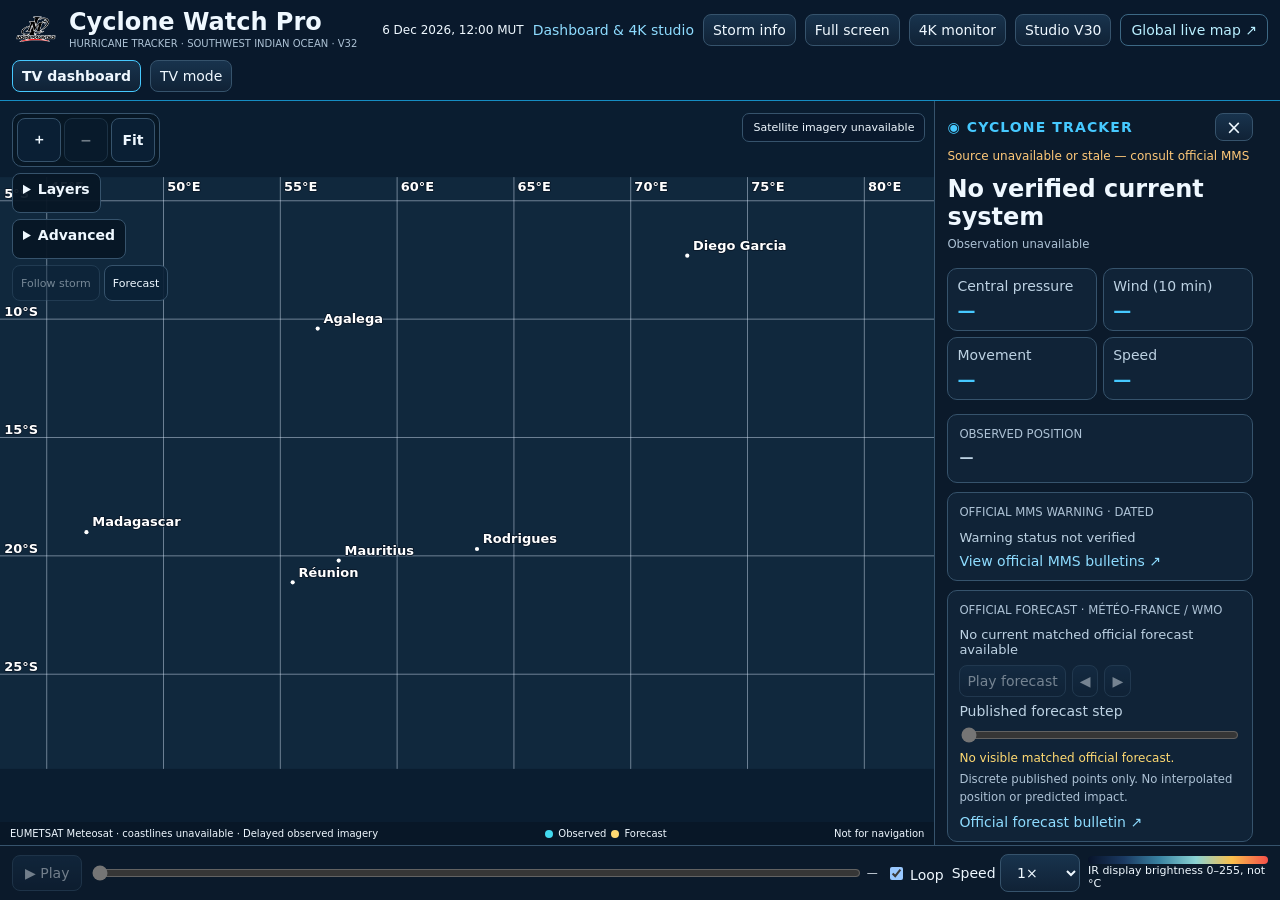
==== commit 62e2fbc7: "V32: add map-first TV dashboard and global map navigation" ====
--- a/tracker.html
+++ b/tracker.html
@@ -1 +1 @@
-<!doctype html><html lang="en"><head><meta charset="utf-8"><meta name="viewport" content="width=device-width, initial-scale=1"><title>Inside Mauritius | Cyclone Watch Pro — Tracker</title><link rel="icon" href="icon.svg"><link rel="stylesheet" href="tracker.css?v=30"><script src="tracker.js?v=30" defer></script></head><body><header><img src="studio-logo.png" alt="Inside Mauritius"><div><strong>Cyclone Watch Pro</strong><small>HURRICANE TRACKER · SOUTHWEST INDIAN OCEAN · V30</small></div><span id="clock"></span><a href="index.html">Dashboard & 4K studio</a><button id="panelToggle" aria-controls="stormPanel" aria-expanded="true">Storm info</button><button id="full">Full screen</button><button id="monitor">4K monitor</button><button id="studioV30" aria-haspopup="dialog">Studio V30</button><button id="tvMode" aria-pressed="false">TV mode</button><button id="tvControls" hidden aria-pressed="true">Hide controls</button><label id="tvProfileLabel" hidden>TV display <select id="tvProfile"><option value="auto">Auto screen</option><option value="hd">16:9 Full HD</option><option value="uhd">16:9 4K</option></select></label><div id="tvSummary" hidden aria-label="Television monitoring summary"><strong id="tvStorm">No verified system</strong><span id="tvWarning">Warning status not verified</span><span id="tvObservation">Observation unavailable</span><span id="tvForecast">Official forecast unavailable</span><small>Independent monitoring · <a href="https://metservice.intnet.mu/">Follow official MMS bulletins</a> · <span id="tvViewNote">Fill view may crop region edges</span> · <span id="tvRaster">Source raster unavailable</span></small></div></header><main><section class="map" aria-label="Satellite tracking map"><svg id="map" preserveAspectRatio="xMidYMid meet" viewBox="0 0 1800 1140" xmlns="http://www.w3.org/2000/svg" aria-label="Geographic satellite map. Arrow keys pan; plus and minus zoom." tabindex="0"><rect width="1800" height="1140" fill="#10283d"/><image id="sat" width="1800" height="1140" preserveAspectRatio="none"/><image id="coast" width="1800" height="1140" preserveAspectRatio="none"/><g id="grid"></g><g id="places"></g><g id="tracks"></g><g id="v27Highlight" aria-hidden="true" pointer-events="none"></g></svg><div class="layers" aria-label="Map controls"><div class="zoomtools"><button id="zoomIn" aria-label="Zoom in">＋</button><button id="zoomOut" aria-label="Zoom out">−</button><button id="reset" title="Fit region">Fit</button><button id="tvFill" hidden aria-pressed="true" title="Fill or fit geographic region">Fill</button></div><details class="layerMenu"><summary>Layers</summary><div class="layerOptions"><button id="infra" aria-pressed="true">Enhanced IR</button><button id="raw" aria-pressed="false">Original IR</button><button id="forecastToggle" aria-pressed="true">Forecast</button><button id="gridToggle" aria-pressed="true">Grid</button><a href="https://metservice.intnet.mu/satellite-imagery.php">MMS satellite</a></div></details><details class="layerMenu v27Menu"><summary>Advanced</summary><div class="layerOptions"><button id="followStorm" aria-pressed="false" disabled>Auto-centre storm</button><label for="satOpacity">Satellite opacity <output id="opacityValue">100%</output></label><input id="satOpacity" type="range" min="0" max="100" value="100"><button id="themeToggle" aria-pressed="false">Day map theme</button><button id="latestFrame" disabled>Latest capture</button><label><input id="autoRefresh" type="checkbox" checked> Auto-refresh (5 min)</label><button id="refreshMap">Refresh now</button><small id="refreshStatus" role="status">Checking feeds…</small></div></details><div class="v28Quick"><button id="quickFollow" disabled aria-pressed="false">Follow storm</button><button id="quickForecast" aria-controls="stormPanel">Forecast</button></div></div><figure id="regionalInset" hidden><svg viewBox="0 0 1800 1140" aria-label="Full regional map showing observed storm and Mauritius" role="img"><rect width="1800" height="1140" fill="#10283d"/><image id="insetSat" width="1800" height="1140" preserveAspectRatio="none"/><image id="insetCoast" width="1800" height="1140" preserveAspectRatio="none"/><g id="insetTrack"></g><rect id="insetViewport" fill="none" stroke="#fff" stroke-width="2" vector-effect="non-scaling-stroke"/></svg><figcaption>Regional overview · <span id="insetTime">No imagery</span></figcaption></figure><div class="mapstatus" id="imageStatus" role="status">Checking dated imagery…</div><div class="mapfoot"><span id="credit">Satellite observations are delayed.</span><span class="trackkey"><i></i> Observed <i></i> Forecast</span><span id="monitorStatus" hidden></span><span>Not for navigation</span></div></section><aside id="stormPanel" aria-label="Cyclone information"><div class="panelhead"><div class="eyebrow">◉ CYCLONE TRACKER</div><button id="panelClose" aria-label="Close storm information">×</button></div><div id="sourceStatus" role="status">Checking official sources…</div><h1 id="storm">—</h1><small id="obs">Observation unavailable</small><div class="metrics"><div>Central pressure<b id="pressure">—</b></div><div>Wind (10 min)<b id="wind">—</b></div><div>Movement<b id="direction">—</b></div><div>Speed<b id="speed">—</b></div></div><div class="panel"><small>OBSERVED POSITION</small><b id="coords">—</b></div><div class="panel"><small>OFFICIAL MMS WARNING · DATED</small><p id="warning">Not verified</p><a href="https://metservice.intnet.mu/">View official MMS bulletins ↗</a></div><div class="panel" id="forecastPanel" tabindex="-1"><small>OFFICIAL FORECAST · MÉTÉO-FRANCE / WMO</small><p id="forecastStatus">Checking forecast…</p><div class="v27Forecast"><button id="forecastPlay" disabled>Play forecast</button><button id="forecastPrev" disabled aria-label="Previous official forecast point">◀</button><button id="forecastNext" disabled aria-label="Next official forecast point">▶</button><label for="forecastSeek">Published forecast step</label><input id="forecastSeek" type="range" min="0" max="0" value="0" disabled><output id="forecastDetail" aria-live="polite">No matched official forecast.</output><small>Discrete published points only. No interpolated position or predicted impact.</small></div><div id="points"></div><a href="https://wwmiws.wmo.int/index.php/metareas/bulletinset/8S/html">Official forecast bulletin ↗</a></div><div class="panel" id="distancePanel"><small>APPROXIMATE DISTANCE FROM REPORTED STORM</small><div id="islandDistances">Current observation unavailable.</div><small>Great-circle distances to fixed island reference points; not distances to coast or impact forecasts.</small></div><div class="actions"><button id="centerStorm">Centre on storm</button><button id="centerMU">Centre on Mauritius</button><button id="refresh">Refresh</button></div><p class="note">Independent monitoring. Forecast points are not observations or a prediction of impact. Follow official warnings. Publication review remains in the 4K studio.</p></aside></main><footer aria-label="Satellite animation controls"><button id="play" disabled>▶ Play</button><input type="range" id="seek" min="0" max="0" value="0" disabled aria-label="Satellite frame"><span id="frameTime">—</span><label><input type="checkbox" id="loop" checked> Loop</label><label>Speed <select id="rate"><option value="1">1×</option><option value="2">2×</option><option value=".5">0.5×</option></select></label><div class="legend"><span class="gradient"></span>IR display brightness 0–255, not °C</div></footer><dialog id="studioDialog" aria-labelledby="studioTitle"><div class="studioHead"><h2 id="studioTitle">Professional Weather Studio V30</h2><button id="studioClose" aria-label="Close studio">×</button></div><p>Independent monitoring. Preview only; follow <a href="https://metservice.intnet.mu/">official MMS warnings</a>.</p><section><h3>Broadcast display</h3><label><input id="studioAutoPlay" type="checkbox"> Auto-play newly available satellite frames</label><label><input id="studioInset" type="checkbox" checked> Regional overview in TV mode</label><button id="studioBroadcast">Start clean broadcast</button><button id="studioForecast">Official forecast track</button></section><section><h3>Dated narration preview</h3><label>Language <select id="studioLanguage"><option value="en">English</option><option value="fr">Français</option></select></label><pre id="studioScript" tabindex="0"></pre><button id="studioSpeak">Listen to preview</button><button id="studioStop">Stop voice</button><p id="studioVoiceStatus" role="status">Device voice availability varies. Not an approved bulletin.</p></section><section><h3>Inside Mauritius vertical video</h3><a class="button" id="studioVertical" href="index.html#videoStudio">Open existing 9:16 video review studio</a><p>Choose 4K 9:16 or HD 9:16. Review dates, warnings, narration and captions, then approve the exact report manually. No automatic posting.</p></section><section><h3>System diagnostics</h3><div id="studioDiagnostics" role="status"></div><button id="studioRefresh">Refresh checks</button><p>Technical checks are not publication approval or an all-clear.</p></section></dialog></body></html>+<!doctype html><html lang="en"><head><meta charset="utf-8"><meta name="viewport" content="width=device-width, initial-scale=1"><title>Inside Mauritius | Cyclone Watch Pro — Tracker</title><link rel="icon" href="icon.svg"><link rel="stylesheet" href="tracker.css?v=32"><script src="tracker.js?v=32" defer></script></head><body><header><img src="studio-logo.png" alt="Inside Mauritius"><div><strong>Cyclone Watch Pro</strong><small>HURRICANE TRACKER · SOUTHWEST INDIAN OCEAN · V32</small></div><span id="clock"></span><a href="index.html">Dashboard & 4K studio</a><button id="panelToggle" aria-controls="stormPanel" aria-expanded="true">Storm info</button><button id="full">Full screen</button><button id="monitor">4K monitor</button><button id="studioV30" aria-haspopup="dialog">Studio V30</button><a id="globalLiveMap" href="https://mr.insidemauritius.com/cyclone/live.html">Global live map ↗</a><button id="tvDashboard" type="button" aria-pressed="false">TV dashboard</button><button id="tvMode" aria-pressed="false">TV mode</button><button id="tvControls" hidden aria-pressed="true">Hide controls</button><label id="tvProfileLabel" hidden>TV display <select id="tvProfile"><option value="auto">Auto screen</option><option value="hd">16:9 Full HD</option><option value="uhd">16:9 4K</option></select></label><div id="tvSummary" hidden aria-label="Television monitoring summary"><strong id="tvStorm">No verified system</strong><span id="tvWarning">Warning status not verified</span><span id="tvObservation">Observation unavailable</span><span id="tvForecast">Official forecast unavailable</span><small>Independent monitoring · <a href="https://metservice.intnet.mu/">Follow official MMS bulletins</a> · <span id="tvViewNote">Fill view may crop region edges</span> · <span id="tvRaster">Source raster unavailable</span></small></div></header><main><section class="map" aria-label="Satellite tracking map"><svg id="map" preserveAspectRatio="xMidYMid meet" viewBox="0 0 1800 1140" xmlns="http://www.w3.org/2000/svg" aria-label="Geographic satellite map. Arrow keys pan; plus and minus zoom." tabindex="0"><rect width="1800" height="1140" fill="#10283d"/><image id="sat" width="1800" height="1140" preserveAspectRatio="none"/><image id="coast" width="1800" height="1140" preserveAspectRatio="none"/><g id="grid"></g><g id="places"></g><g id="tracks"></g><g id="v27Highlight" aria-hidden="true" pointer-events="none"></g></svg><div class="layers" aria-label="Map controls"><div class="zoomtools"><button id="zoomIn" aria-label="Zoom in">＋</button><button id="zoomOut" aria-label="Zoom out">−</button><button id="reset" title="Fit region">Fit</button><button id="tvFill" hidden aria-pressed="true" title="Fill or fit geographic region">Fill</button></div><details class="layerMenu"><summary>Layers</summary><div class="layerOptions"><button id="infra" aria-pressed="true">Enhanced IR</button><button id="raw" aria-pressed="false">Original IR</button><button id="forecastToggle" aria-pressed="true">Forecast</button><button id="gridToggle" aria-pressed="true">Grid</button><a href="https://metservice.intnet.mu/satellite-imagery.php">MMS satellite</a></div></details><details class="layerMenu v27Menu"><summary>Advanced</summary><div class="layerOptions"><button id="followStorm" aria-pressed="false" disabled>Auto-centre storm</button><label for="satOpacity">Satellite opacity <output id="opacityValue">100%</output></label><input id="satOpacity" type="range" min="0" max="100" value="100"><button id="themeToggle" aria-pressed="false">Day map theme</button><button id="latestFrame" disabled>Latest capture</button><label><input id="autoRefresh" type="checkbox" checked> Auto-refresh (5 min)</label><button id="refreshMap">Refresh now</button><small id="refreshStatus" role="status">Checking feeds…</small></div></details><div class="v28Quick"><button id="quickFollow" disabled aria-pressed="false">Follow storm</button><button id="quickForecast" aria-controls="stormPanel">Forecast</button></div></div><figure id="regionalInset" hidden><svg viewBox="0 0 1800 1140" aria-label="Full regional map showing observed storm and Mauritius" role="img"><rect width="1800" height="1140" fill="#10283d"/><image id="insetSat" width="1800" height="1140" preserveAspectRatio="none"/><image id="insetCoast" width="1800" height="1140" preserveAspectRatio="none"/><g id="insetTrack"></g><rect id="insetViewport" fill="none" stroke="#fff" stroke-width="2" vector-effect="non-scaling-stroke"/></svg><figcaption>Regional overview · <span id="insetTime">No imagery</span></figcaption></figure><div class="mapstatus" id="imageStatus" role="status">Checking dated imagery…</div><div class="mapfoot"><span id="credit">Satellite observations are delayed.</span><span class="trackkey"><i></i> Observed <i></i> Forecast</span><span id="monitorStatus" hidden></span><span>Not for navigation</span></div></section><aside id="stormPanel" aria-label="Cyclone information"><div class="panelhead"><div class="eyebrow">◉ CYCLONE TRACKER</div><button id="panelClose" aria-label="Close storm information">×</button></div><div id="sourceStatus" role="status">Checking official sources…</div><h1 id="storm">—</h1><small id="obs">Observation unavailable</small><div class="metrics"><div>Central pressure<b id="pressure">—</b></div><div>Wind (10 min)<b id="wind">—</b></div><div>Movement<b id="direction">—</b></div><div>Speed<b id="speed">—</b></div></div><div class="panel"><small>OBSERVED POSITION</small><b id="coords">—</b></div><div class="panel"><small>OFFICIAL MMS WARNING · DATED</small><p id="warning">Not verified</p><a href="https://metservice.intnet.mu/">View official MMS bulletins ↗</a></div><div class="panel" id="forecastPanel" tabindex="-1"><small>OFFICIAL FORECAST · MÉTÉO-FRANCE / WMO</small><p id="forecastStatus">Checking forecast…</p><div class="v27Forecast"><button id="forecastPlay" disabled>Play forecast</button><button id="forecastPrev" disabled aria-label="Previous official forecast point">◀</button><button id="forecastNext" disabled aria-label="Next official forecast point">▶</button><label for="forecastSeek">Published forecast step</label><input id="forecastSeek" type="range" min="0" max="0" value="0" disabled><output id="forecastDetail" aria-live="polite">No matched official forecast.</output><small>Discrete published points only. No interpolated position or predicted impact.</small></div><div id="points"></div><a href="https://wwmiws.wmo.int/index.php/metareas/bulletinset/8S/html">Official forecast bulletin ↗</a></div><div class="panel" id="distancePanel"><small>APPROXIMATE DISTANCE FROM REPORTED STORM</small><div id="islandDistances">Current observation unavailable.</div><small>Great-circle distances to fixed island reference points; not distances to coast or impact forecasts.</small></div><div class="actions"><button id="centerStorm">Centre on storm</button><button id="centerMU">Centre on Mauritius</button><button id="refresh">Refresh</button></div><p class="note">Independent monitoring. Forecast points are not observations or a prediction of impact. Follow official warnings. Publication review remains in the 4K studio.</p></aside></main><footer aria-label="Satellite animation controls"><button id="play" disabled>▶ Play</button><input type="range" id="seek" min="0" max="0" value="0" disabled aria-label="Satellite frame"><span id="frameTime">—</span><label><input type="checkbox" id="loop" checked> Loop</label><label>Speed <select id="rate"><option value="1">1×</option><option value="2">2×</option><option value=".5">0.5×</option></select></label><div class="legend"><span class="gradient"></span>IR display brightness 0–255, not °C</div></footer><dialog id="studioDialog" aria-labelledby="studioTitle"><div class="studioHead"><h2 id="studioTitle">Professional Weather Studio V30</h2><button id="studioClose" aria-label="Close studio">×</button></div><p>Independent monitoring. Preview only; follow <a href="https://metservice.intnet.mu/">official MMS warnings</a>.</p><section><h3>Broadcast display</h3><label><input id="studioAutoPlay" type="checkbox"> Auto-play newly available satellite frames</label><label><input id="studioInset" type="checkbox" checked> Regional overview in TV mode</label><button id="studioBroadcast">Start clean broadcast</button><button id="studioForecast">Official forecast track</button></section><section><h3>Dated narration preview</h3><label>Language <select id="studioLanguage"><option value="en">English</option><option value="fr">Français</option></select></label><pre id="studioScript" tabindex="0"></pre><button id="studioSpeak">Listen to preview</button><button id="studioStop">Stop voice</button><p id="studioVoiceStatus" role="status">Device voice availability varies. Not an approved bulletin.</p></section><section><h3>Inside Mauritius vertical video</h3><a class="button" id="studioVertical" href="index.html#videoStudio">Open existing 9:16 video review studio</a><p>Choose 4K 9:16 or HD 9:16. Review dates, warnings, narration and captions, then approve the exact report manually. No automatic posting.</p></section><section><h3>System diagnostics</h3><div id="studioDiagnostics" role="status"></div><button id="studioRefresh">Refresh checks</button><p>Technical checks are not publication approval or an all-clear.</p></section></dialog></body></html>
--- a/tracker.css
+++ b/tracker.css
@@ -181,3 +181,68 @@
  body.v29TV #frameTime{grid-column:1/-1}
  body.v29TV footer .legend{display:none}
 }
+
+/* V30 studio: local preview controls, no publication action. */
+#regionalInset{position:absolute;right:10px;bottom:36px;width:clamp(125px,20%,300px);margin:0;z-index:2;background:#081727ed;border:1px solid #52728b;border-radius:7px;overflow:hidden;pointer-events:none}
+#regionalInset svg{position:static;width:100%;height:auto;display:block;transform:none;max-height:none}
+#regionalInset figcaption{font-size:10px;padding:4px;line-height:1.3}
+#regionalInset .insetLabel{font-size:55px;fill:white;stroke:#081525;stroke-width:10px;paint-order:stroke}
+body.v29TV[data-tv-profile=hd] #regionalInset svg,body.v29TV[data-tv-profile=uhd] #regionalInset svg{position:static;height:auto;width:100%;transform:none}
+#studioDialog{box-sizing:border-box;width:min(680px,94vw);max-height:90dvh;overflow:auto;background:#0b1c2b;color:#e5f4ff;border:1px solid #52728b;border-radius:12px;padding:16px}
+#studioDialog::backdrop{background:#000a}
+.studioHead{display:flex;justify-content:space-between;align-items:center;gap:8px}
+.studioHead h2{font-size:20px;margin:0}
+#studioDialog section{padding:10px 0;border-top:1px solid #36536c}
+#studioDialog h3{font-size:15px;margin:5px 0}
+#studioDialog label{display:block;margin:8px 0}
+#studioDialog pre,#studioDiagnostics{white-space:pre-wrap;overflow-wrap:anywhere;font:inherit;font-size:13px;background:#102337;padding:10px;border-radius:6px}
+#studioDialog button,#studioDialog select,#studioDialog .button{margin:4px 4px 4px 0;min-height:36px}
+#studioDialog a{color:#8dd8ee}
+body.v29TV.v29Quiet #studioV30{display:none}
+@media(max-width:850px){#regionalInset{width:125px;bottom:32px;right:5px}#regionalInset figcaption{font-size:8px}#studioDialog{padding:10px}.studioHead h2{font-size:17px}}
+
+/* V30.1: let TV controls wrap instead of overflowing narrow grid cells. */
+@media(max-width:850px) and (orientation:portrait){
+ body.v29TV header{display:flex;flex-wrap:wrap;align-items:center;gap:4px;padding:4px 6px;min-width:0}
+ body.v29TV header img{flex:0 0 26px;width:26px;height:26px}
+ body.v29TV header>div:first-of-type{flex:1 1 calc(100% - 34px);min-width:0}
+ body.v29TV header strong{font-size:16px}
+ body.v29TV header #clock{flex:1 0 100%;margin:0;font-size:10px}
+ body.v29TV header button{flex:0 0 auto;max-width:100%;min-height:32px;padding:4px 6px;white-space:nowrap;font-size:11px}
+ body.v29TV #tvProfileLabel{display:flex;align-items:center;gap:5px;flex:1 0 100%;min-width:0;font-size:11px}
+ body.v29TV #tvProfile{width:auto;max-width:70%;min-width:0}
+ body.v29TV #tvSummary{flex:1 0 100%;min-width:0;overflow-wrap:anywhere}
+ body.v29TV.v29Quiet #tvProfileLabel{display:none}
+}
+
+/* V32: optional map-first broadcast dashboard; retain the original TV mode. */
+#globalLiveMap{border:1px solid #3d6985;border-radius:8px;padding:7px 10px;white-space:nowrap;color:#b9efff}
+#tvDashboard{border-color:#46c9ff;font-weight:700}
+body.v32Dashboard{background:#071221}
+body.v32Dashboard header{gap:6px 12px}
+body.v32Dashboard header #globalLiveMap{display:inline-block}
+body.v32Dashboard #tvSummary{background:#0e2537;border-color:#41637c}
+body.v32Dashboard #tvSummary strong{color:#b9f4ff}
+body.v32Dashboard #stormPanel{background:#0b1b2b}
+body.v32Dashboard #storm{overflow-wrap:anywhere}
+body.v32Dashboard #sourceStatus{color:#ffdc9d;line-height:1.4}
+body.v32Dashboard .metrics div,body.v32Dashboard .panel{background:#132b40;border-color:#395a73}
+body.v32Dashboard .metrics b{color:#9beaff}
+body.v32Dashboard .mapstatus,body.v32Dashboard .mapfoot{background:#071625f2}
+body.v32Dashboard .map svg .gridline{stroke-opacity:.28}
+body.v32Dashboard.v29Quiet #globalLiveMap{display:none}
+@media(min-width:851px){
+ body.v32Dashboard main{grid-template-columns:minmax(0,1fr) clamp(270px,22vw,660px);gap:8px;padding:8px}
+ body.v32Dashboard.panel-closed main{grid-template-columns:minmax(0,1fr)}
+ body.v32Dashboard .map{border:1px solid #36536c;border-radius:10px;width:100%;margin:0}
+ body.v32Dashboard #map{position:absolute;inset:0;width:100%;height:100%;transform:none;max-height:none}
+ body.v32Dashboard aside{position:static;width:100%;height:100%;max-height:none;border:1px solid #36536c;border-radius:10px;box-shadow:none;padding:clamp(10px,1vw,30px)}
+ body.v32Dashboard #storm{font-size:clamp(22px,1.6vw,56px)}
+ body.v32Dashboard .metrics b{font-size:clamp(19px,1.45vw,48px)}
+ body.v32Dashboard #sourceStatus,body.v32Dashboard aside small,body.v32Dashboard .panel p,body.v32Dashboard aside .note{font-size:clamp(12px,.77vw,28px)}
+ body.v32Dashboard .mapstatus,body.v32Dashboard .mapfoot,body.v32Dashboard #frameTime{font-size:clamp(12px,.75vw,26px)}
+ body.v32Dashboard footer{padding:8px 14px}
+ body.v32Dashboard #regionalInset{display:none}
+}
+@media(max-width:850px){#globalLiveMap{padding:5px 7px;font-size:11px}body.v32Dashboard #globalLiveMap{display:inline-block}body.v32Dashboard #tvDashboard{font-size:11px}}
+@media(min-width:2560px){body.v32Dashboard header strong{font-size:clamp(32px,1.3vw,54px)}body.v32Dashboard header small{font-size:clamp(14px,.6vw,23px)}body.v32Dashboard .layerMenu summary,body.v32Dashboard .layers button,body.v32Dashboard .layers a{font-size:clamp(16px,.7vw,28px)}body.v32Dashboard .zoomtools button{min-width:54px;min-height:54px}}
